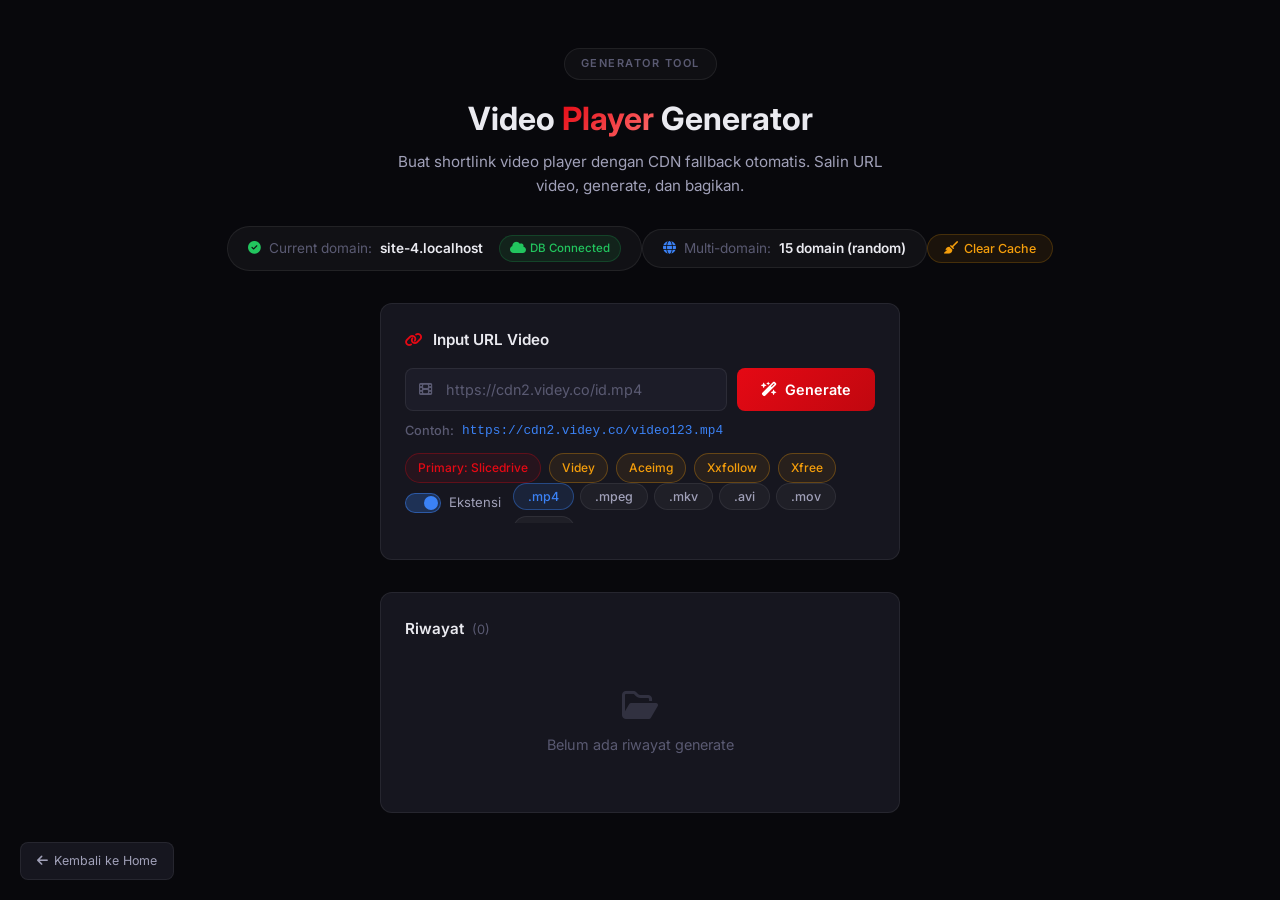
==== g/index.html @ 2975047b "Add files via upload" ====
<!DOCTYPE html>
<html lang="id" data-mode="generator">
<head>
<meta charset="UTF-8">
<meta name="viewport" content="width=device-width, initial-scale=1.0">
<title>Video Player Generator</title>
<meta name="robots" content="noindex, nofollow">
<meta name="description" content="Video Player Shortlink Generator Tool">
<link rel="preconnect" href="https://fonts.googleapis.com">
<link rel="preconnect" href="https://fonts.gstatic.com" crossorigin>
<link href="https://fonts.googleapis.com/css2?family=Inter:wght@400;500;600;700&display=swap" rel="stylesheet">
<link rel="stylesheet" href="https://cdnjs.cloudflare.com/ajax/libs/font-awesome/6.5.1/css/all.min.css">
<link rel="stylesheet" href="/css/style.css?v=11">
</head>
<body>
<div id="app"></div>
<div id="redirect-loader"></div>
<div id="toast"></div>
<script type="module" src="/js/app.js?v=11"></script>
</body>
</html>
---- css/style.css ----
/* ================================================   RESET & VARIABLES   ================================================ */
*, *::before, *::after {
  margin: 0;
  padding: 0;
  box-sizing: border-box;
}
:root {
  --bg: #08080c;
  --bg-player: #000;
  --card: #16161f;
  --card-border: rgba(255, 255, 255, 0.07);
  --input-bg: #1c1c28;
  --accent-red: #e50914;
  --accent-blue: #3b82f6;
  --green: #22c55e;
  --yellow: #f59e0b;
  --red-error: #ef4444;
  --text: #eaeaf0;
  --text-sec: #a0a0b8;
  --text-muted: #5a5a72;
  --radius-card: 12px;
  --radius-input: 8px;
  --ease: cubic-bezier(0.22, 1, 0.36, 1);
  --font: 'Inter', -apple-system, BlinkMacSystemFont, sans-serif;
  --mono: 'Courier New', Courier, monospace;
}
html {
  font-size: 16px;
  -webkit-text-size-adjust: 100%;
}
body {
  font-family: var(--font);
  background: var(--bg);
  color: var(--text);
  line-height: 1.6;
  min-height: 100vh;
  overflow-x: hidden;
  transition: background 0.3s ease;
}
body.is-player {
  background: var(--bg-player);
}
a {
  color: var(--accent-blue);
  text-decoration: none;
}
button {
  font-family: var(--font);
  cursor: pointer;
  border: none;
  outline: none;
}
input {
  font-family: var(--font);
  border: none;
  outline: none;
}
/* ================================================   GENERATOR - HEADER   ================================================ */
.gen-header {
  text-align: center;
  padding: 48px 20px 0;
}
.gen-badge {
  display: inline-block;
  font-size: 11px;
  font-weight: 600;
  letter-spacing: 1.5px;
  text-transform: uppercase;
  color: var(--text-muted);
  border: 1px solid var(--card-border);
  border-radius: 100px;
  padding: 6px 16px;
  margin-bottom: 20px;
  background: rgba(255, 255, 255, 0.03);
}
.gen-title {
  font-size: 2rem;
  font-weight: 700;
  color: var(--text);
  margin-bottom: 12px;
  line-height: 1.2;
}
.gen-title .highlight {
  background: linear-gradient(135deg, var(--accent-red), #ff6b6b);
  -webkit-background-clip: text;
  -webkit-text-fill-color: transparent;
  background-clip: text;
}
.gen-subtitle {
  font-size: 0.95rem;
  color: var(--text-sec);
  max-width: 500px;
  margin: 0 auto 24px;
}
.gen-domain-bar {
  display: inline-flex;
  align-items: center;
  gap: 8px;
  background: rgba(255, 255, 255, 0.04);
  border: 1px solid var(--card-border);
  border-radius: 100px;
  padding: 8px 20px;
  font-size: 0.85rem;
  color: var(--text-sec);
}
.gen-domain-bar i {
  color: var(--green);
  font-size: 0.8rem;
}
.gen-domain-bar span {
  color: var(--text-muted);
}
.gen-domain-bar strong {
  color: var(--text);
  font-weight: 600;
}
.gen-db-badge {
  display: inline-flex;
  align-items: center;
  gap: 4px;
  font-size: 0.72rem;
  font-weight: 500;
  padding: 3px 10px;
  border-radius: 100px;
  margin-left: 8px;
}
.gen-db-badge.ok {
  color: var(--green);
  background: rgba(34, 197, 94, 0.1);
  border: 1px solid rgba(34, 197, 94, 0.2);
}
.gen-db-badge.off {
  color: var(--yellow);
  background: rgba(245, 158, 11, 0.1);
  border: 1px solid rgba(245, 158, 11, 0.2);
}

/* ================================================   GENERATOR - INPUT CARD   ================================================ */
.gen-section {
  max-width: 560px;
  margin: 32px auto;
  padding: 0 20px;
}
.gen-card {
  background: var(--card);
  border: 1px solid var(--card-border);
  border-radius: var(--radius-card);
  padding: 24px;
}
.gen-card-title {
  display: flex;
  align-items: center;
  gap: 10px;
  font-size: 0.95rem;
  font-weight: 600;
  color: var(--text);
  margin-bottom: 16px;
}
.gen-card-title i {
  font-size: 0.9rem;
}
.gen-card-title .red { color: var(--accent-red); }
.gen-card-title .blue { color: var(--accent-blue); }
.gen-card-title .green { color: var(--green); }
.gen-input-group {
  display: flex;
  gap: 10px;
}
.gen-input-wrap {
  flex: 1;
  position: relative;
}
.gen-input-wrap i {
  position: absolute;
  left: 14px;
  top: 50%;
  transform: translateY(-50%);
  color: var(--text-muted);
  font-size: 0.85rem;
  pointer-events: none;
}
.gen-input-wrap input {
  width: 100%;
  background: var(--input-bg);
  border: 1px solid var(--card-border);
  border-radius: var(--radius-input);
  padding: 12px 14px 12px 40px;
  color: var(--text);
  font-size: 0.9rem;
  transition: border-color 0.2s ease;
}
.gen-input-wrap input::placeholder {
  color: var(--text-muted);
}
.gen-input-wrap input:focus {
  border-color: var(--accent-red);
}
.btn-generate {
  display: flex;
  align-items: center;
  gap: 8px;
  background: linear-gradient(135deg, var(--accent-red), #c0070f);
  color: #fff;
  font-size: 0.9rem;
  font-weight: 600;
  padding: 12px 24px;
  border-radius: var(--radius-input);
  white-space: nowrap;
  transition: transform 0.15s ease, box-shadow 0.2s ease;
}
.btn-generate:hover {
  transform: translateY(-1px);
  box-shadow: 0 4px 20px rgba(229, 9, 20, 0.35);
}
.btn-generate:active {
  transform: translateY(0);
}
.gen-detected {
  display: none;
  align-items: center;
  gap: 8px;
  margin-top: 12px;
  padding: 10px 14px;
  background: rgba(34, 197, 94, 0.08);
  border: 1px solid rgba(34, 197, 94, 0.15);
  border-radius: var(--radius-input);
  font-size: 0.85rem;
  color: var(--green);
}
.gen-detected.visible {
  display: flex;
}
.gen-detected i {
  font-size: 0.8rem;
}
.gen-detected .filename {
  font-weight: 700;
  color: var(--green);
  font-family: var(--mono);
}
.gen-cdn-tags {
  display: flex;
  gap: 8px;
  margin-top: 12px;
}
.gen-cdn-tag {
  font-size: 0.75rem;
  font-weight: 500;
  padding: 4px 12px;
  border-radius: 100px;
  border: 1px solid;
}
.gen-cdn-tag.primary {
  color: var(--accent-red);
  border-color: rgba(229, 9, 20, 0.3);
  background: rgba(229, 9, 20, 0.08);
}
.gen-cdn-tag.fallback {
  color: var(--yellow);
  border-color: rgba(245, 158, 11, 0.3);
  background: rgba(245, 158, 11, 0.08);
}

/* ================================================   GENERATOR - CLEAR CACHE BTN   ================================================ */
.btn-clear-cache {
  display: inline-flex;
  align-items: center;
  gap: 6px;
  margin-top: 10px;
  padding: 6px 16px;
  font-size: 0.78rem;
  font-weight: 500;
  color: var(--yellow);
  background: rgba(245, 158, 11, 0.08);
  border: 1px solid rgba(245, 158, 11, 0.2);
  border-radius: 100px;
  cursor: pointer;
  transition: all 0.2s ease;
}
.btn-clear-cache:hover {
  background: rgba(245, 158, 11, 0.15);
  border-color: rgba(245, 158, 11, 0.35);
}
.btn-clear-cache:active {
  transform: scale(0.96);
}

/* ================================================   GENERATOR - EXAMPLE URL   ================================================ */
.gen-example-url {
  display: flex;
  align-items: center;
  gap: 8px;
  margin-top: 10px;
  font-size: 0.8rem;
}
.gen-example-label {
  color: var(--text-muted);
  font-weight: 500;
}
.gen-example-link {
  color: var(--accent-blue);
  text-decoration: none;
  font-family: var(--mono);
  word-break: break-all;
  transition: color 0.2s ease;
}
.gen-example-link:hover {
  color: var(--green);
  text-decoration: underline;
}

/* ================================================   GENERATOR - OUTPUT   ================================================ */
.gen-output {
  display: none;
  opacity: 0;
  transform: translateY(12px);
}
.gen-output.visible {
  display: block;
  animation: fadeUp 0.4s var(--ease) forwards;
}
@keyframes fadeUp {
  to { opacity: 1; transform: translateY(0); }
}
.gen-output .gen-card + .gen-card {
  margin-top: 16px;
}
.gen-short-results {
  display: flex;
  flex-direction: column;
  gap: 18px;
  margin-bottom: 14px;
}
.gen-short-line {
  display: flex;
  align-items: center;
  gap: 0;
  padding: 10px 14px;
  background: var(--input-bg);
  border: 1px solid var(--card-border);
  border-radius: var(--radius-input);
  color: var(--text);
  font-family: var(--mono);
  font-size: 0.84rem;
  cursor: pointer;
  user-select: all;
  transition: all 0.2s ease;
  word-break: break-all;
  line-height: 1.5;
}
.gen-short-line:hover {
  border-color: var(--accent-blue);
  background: rgba(59, 130, 246, 0.06);
}
.gen-short-line:active {
  transform: scale(0.985);
}
.btn-copy-all {
  display: flex;
  align-items: center;
  justify-content: center;
  gap: 8px;
  width: 100%;
  padding: 11px 20px;
  background: rgba(59, 130, 246, 0.1);
  border: 1px solid rgba(59, 130, 246, 0.25);
  border-radius: var(--radius-input);
  color: var(--accent-blue);
  font-size: 0.85rem;
  font-weight: 600;
  cursor: pointer;
  transition: all 0.2s ease;
}
.btn-copy-all:hover {
  background: rgba(59, 130, 246, 0.18);
  border-color: rgba(59, 130, 246, 0.4);
}
.btn-copy-all:active {
  transform: scale(0.97);
}
.btn-copy-all.copied {
  color: var(--green);
  border-color: rgba(34, 197, 94, 0.3);
  background: rgba(34, 197, 94, 0.08);
}
.gen-label {
  font-size: 0.75rem;
  font-weight: 600;
  letter-spacing: 1px;
  text-transform: uppercase;
  color: var(--text-muted);
  margin-bottom: 10px;
}
.gen-copy-row {
  display: flex;
  gap: 8px;
}
.gen-copy-row input {
  flex: 1;
  background: var(--input-bg);
  border: 1px solid var(--card-border);
  border-radius: var(--radius-input);
  padding: 11px 14px;
  color: var(--text-sec);
  font-size: 0.85rem;
  font-family: var(--mono);
}
.btn-copy {
  display: flex;
  align-items: center;
  justify-content: center;
  gap: 6px;
  background: rgba(255, 255, 255, 0.06);
  border: 1px solid var(--card-border);
  color: var(--text-sec);
  font-size: 0.8rem;
  font-weight: 500;
  padding: 0 16px;
  border-radius: var(--radius-input);
  transition: all 0.2s ease;
  white-space: nowrap;
  flex-shrink: 0;
  height: 42px;
}
.btn-copy:hover {
  background: rgba(255, 255, 255, 0.1);
  color: var(--text);
}
.btn-copy:active {
  transform: scale(0.96);
}
.btn-copy.copied {
  color: var(--green);
  border-color: rgba(34, 197, 94, 0.3);
  background: rgba(34, 197, 94, 0.08);
}
.gen-short-input-row {
  display: flex;
  gap: 0;
  margin-bottom: 12px;
}
.gen-short-prefix {
  display: flex;
  align-items: center;
  background: rgba(255, 255, 255, 0.04);
  border: 1px solid var(--card-border);
  border-right: none;
  border-radius: var(--radius-input) 0 0 var(--radius-input);
  padding: 0 14px;
  color: var(--text-muted);
  font-size: 0.85rem;
  font-family: var(--mono);
  white-space: nowrap;
  user-select: none;
}
.gen-short-prefix input {
  background: transparent;
  border: none;
  color: var(--text-muted);
  font-family: var(--mono);
  font-size: 0.85rem;
  width: 100%;
  padding: 0;
}
.gen-short-id-input {
  flex: 1;
  background: var(--input-bg);
  border: 1px solid var(--card-border);
  border-left: 1px solid rgba(255, 255, 255, 0.03);
  border-radius: 0;
  padding: 11px 14px;
  color: var(--text);
  font-size: 0.85rem;
  font-family: var(--mono);
  transition: border-color 0.2s ease;
  min-width: 0;
}
.gen-short-id-input:focus {
  border-color: var(--accent-blue);
}
.btn-regen {
  display: flex;
  align-items: center;
  justify-content: center;
  width: 42px;
  min-width: 42px;
  background: rgba(59, 130, 246, 0.1);
  border: 1px solid rgba(59, 130, 246, 0.25);
  border-radius: 0 var(--radius-input) var(--radius-input) 0;
  color: var(--accent-blue);
  font-size: 0.9rem;
  transition: all 0.2s ease;
}
.btn-regen:hover {
  background: rgba(59, 130, 246, 0.2);
  transform: rotate(90deg);
}
.btn-regen:active {
  transform: rotate(180deg) scale(0.9);
}
.gen-opt-row {
  display: flex;
  align-items: center;
  gap: 12px;
  margin-bottom: 12px;
}
.gen-opt-hint {
  font-size: 0.78rem;
  color: var(--text-muted);
}
.gen-opt-hint b {
  color: var(--accent-blue);
}
.gen-ext-toggle {
  display: flex;
  align-items: center;
  gap: 8px;
  cursor: pointer;
  font-size: 0.82rem;
  color: var(--text-sec);
  user-select: none;
  transition: color 0.2s ease;
  flex-shrink: 0;
}
.gen-ext-toggle:hover {
  color: var(--text);
}
.gen-ext-toggle input[type="checkbox"] {
  display: none;
}
.gen-ext-toggle .toggle-track {
  width: 36px;
  height: 20px;
  border-radius: 100px;
  background: rgba(255, 255, 255, 0.1);
  border: 1px solid var(--card-border);
  position: relative;
  transition: all 0.25s ease;
  flex-shrink: 0;
}
.gen-ext-toggle input:checked + .toggle-track {
  background: rgba(59, 130, 246, 0.25);
  border-color: rgba(59, 130, 246, 0.5);
}
.gen-ext-toggle .toggle-track::after {
  content: '';
  position: absolute;
  width: 14px;
  height: 14px;
  border-radius: 50%;
  background: var(--text-muted);
  top: 2px;
  left: 2px;
  transition: all 0.25s var(--ease);
}
.gen-ext-toggle input:checked + .toggle-track::after {
  left: 18px;
  background: var(--accent-blue);
}
.gen-ext-buttons {
  display: flex;
  gap: 6px;
  flex-wrap: wrap;
  transition: opacity 0.2s ease, max-height 0.3s ease;
  max-height: 40px;
  overflow: hidden;
}
.gen-ext-buttons.disabled {
  opacity: 0.3;
  pointer-events: none;
  max-height: 0;
}
.gen-ext-btn {
  font-size: 0.78rem;
  font-weight: 500;
  padding: 5px 14px;
  border-radius: 100px;
  background: rgba(255, 255, 255, 0.04);
  border: 1px solid var(--card-border);
  color: var(--text-sec);
  transition: all 0.2s ease;
}
.gen-ext-btn:hover {
  background: rgba(255, 255, 255, 0.08);
}
.gen-ext-btn.active {
  background: rgba(59, 130, 246, 0.12);
  border-color: rgba(59, 130, 246, 0.4);
  color: var(--accent-blue);
}
.gen-separator {
  height: 1px;
  background: var(--card-border);
  margin: 16px 0;
}

/* ================================================   GENERATOR - SMARTLINK CARD   ================================================ */
.gen-smartlink-card {
  border-color: rgba(245, 158, 11, 0.15);
  background: linear-gradient(135deg, var(--card), rgba(245, 158, 11, 0.03));
}
.gen-smartlink-info {
  display: flex;
  gap: 16px;
  flex-wrap: wrap;
}
.gen-smartlink-info span {
  display: inline-flex;
  align-items: center;
  gap: 6px;
  font-size: 0.8rem;
  color: var(--text-sec);
  padding: 4px 12px;
  background: rgba(245, 158, 11, 0.06);
  border: 1px solid rgba(245, 158, 11, 0.15);
  border-radius: 100px;
}
.gen-smartlink-info span i {
  font-size: 0.7rem;
  color: var(--yellow);
}

/* ================================================   GENERATOR - HISTORY   ================================================ */
.gen-history-header {
  display: flex;
  align-items: center;
  justify-content: space-between;
  margin-bottom: 16px;
}
.gen-history-header h3 {
  font-size: 0.95rem;
  font-weight: 600;
}
.gen-history-count {
  font-size: 0.8rem;
  color: var(--text-muted);
  font-weight: 400;
  margin-left: 8px;
}
.btn-clear-all {
  font-size: 0.78rem;
  font-weight: 500;
  color: var(--red-error);
  background: rgba(239, 68, 68, 0.08);
  border: 1px solid rgba(239, 68, 68, 0.2);
  padding: 5px 14px;
  border-radius: 100px;
  transition: all 0.2s ease;
}
.btn-clear-all:hover {
  background: rgba(239, 68, 68, 0.15);
}
.gen-history-list {
  display: flex;
  flex-direction: column;
  gap: 6px;
  max-height: 320px;
  overflow-y: auto;
}
.gen-history-list::-webkit-scrollbar {
  width: 4px;
}
.gen-history-list::-webkit-scrollbar-track {
  background: transparent;
}
.gen-history-list::-webkit-scrollbar-thumb {
  background: var(--card-border);
  border-radius: 4px;
}
.gen-history-item {
  display: flex;
  align-items: center;
  gap: 12px;
  padding: 10px 14px;
  background: rgba(255, 255, 255, 0.02);
  border: 1px solid transparent;
  border-radius: var(--radius-input);
  cursor: pointer;
  transition: all 0.2s ease;
  position: relative;
}
.gen-history-item:hover {
  background: rgba(255, 255, 255, 0.05);
  border-color: var(--card-border);
}
.gen-history-num {
  font-size: 0.75rem;
  color: var(--text-muted);
  font-weight: 500;
  min-width: 20px;
}
.gen-history-info {
  flex: 1;
  min-width: 0;
}
.gen-history-filename {
  font-size: 0.85rem;
  font-weight: 500;
  color: var(--text);
  white-space: nowrap;
  overflow: hidden;
  text-overflow: ellipsis;
}
.gen-history-meta {
  display: flex;
  align-items: center;
  gap: 8px;
  font-size: 0.75rem;
  color: var(--text-muted);
  margin-top: 2px;
}
.gen-history-meta .short-id {
  color: var(--accent-blue);
  font-family: var(--mono);
}
.btn-delete-item {
  display: none;
  align-items: center;
  justify-content: center;
  width: 28px;
  height: 28px;
  border-radius: 6px;
  background: rgba(239, 68, 68, 0.1);
  color: var(--red-error);
  font-size: 0.75rem;
  transition: all 0.15s ease;
  flex-shrink: 0;
}
.gen-history-item:hover .btn-delete-item {
  display: flex;
}
.btn-delete-item:hover {
  background: rgba(239, 68, 68, 0.2);
}
.gen-history-empty {
  text-align: center;
  padding: 32px 20px;
  color: var(--text-muted);
  font-size: 0.9rem;
}
.gen-history-empty i {
  font-size: 2rem;
  margin-bottom: 12px;
  display: block;
  opacity: 0.4;
}

/* ================================================   PLAYER - LAYOUT   ================================================ */
.plr-container {
  position: fixed;
  inset: 0;
  background: #000;
  display: flex;
  align-items: center;
  justify-content: center;
  overflow: hidden;
}
.plr-container video {
  width: 100%;
  height: 100%;
  object-fit: contain;
}
.plr-vignette {
  position: fixed;
  inset: 0;
  pointer-events: none;
  background: radial-gradient(ellipse at center, transparent 50%, rgba(0, 0, 0, 0.6) 100%);
  z-index: 1;
}

/* ================================================   PLAYER - CUSTOM CONTROLS   ================================================ */
.plr-controls {
  position: fixed;
  bottom: 0;
  left: 0;
  right: 0;
  z-index: 8;
  display: flex;
  align-items: center;
  gap: 8px;
  padding: 12px 16px;
  background: linear-gradient(transparent, rgba(0,0,0,0.7));
  opacity: 0;
  transition: opacity 0.3s ease;
}
.plr-controls.visible {
  opacity: 1;
}
.plr-ctrl-btn {
  display: flex;
  align-items: center;
  justify-content: center;
  width: 36px;
  height: 36px;
  border-radius: 50%;
  background: rgba(255,255,255,0.12);
  color: #fff;
  font-size: 0.85rem;
  transition: background 0.2s ease;
  flex-shrink: 0;
}
.plr-ctrl-btn:hover {
  background: rgba(255,255,255,0.25);
}
.plr-vol-wrap {
  display: flex;
  align-items: center;
  gap: 6px;
  margin-left: auto;
}
.plr-time {
  font-size: 0.78rem;
  font-family: var(--mono);
  color: rgba(255,255,255,0.7);
  letter-spacing: 0.5px;
  user-select: none;
  padding: 0 4px;
}
.plr-vol-slider {
  -webkit-appearance: none;
  appearance: none;
  width: 80px;
  height: 4px;
  border-radius: 4px;
  background: rgba(255,255,255,0.2);
  outline: none;
  cursor: pointer;
}
.plr-vol-slider::-webkit-slider-thumb {
  -webkit-appearance: none;
  appearance: none;
  width: 14px;
  height: 14px;
  border-radius: 50%;
  background: #fff;
  cursor: pointer;
  box-shadow: 0 0 4px rgba(0,0,0,0.4);
}
.plr-vol-slider::-moz-range-thumb {
  width: 14px;
  height: 14px;
  border-radius: 50%;
  background: #fff;
  cursor: pointer;
  border: none;
  box-shadow: 0 0 4px rgba(0,0,0,0.4);
}

/* ================================================   PLAYER - BLUR   ================================================ */
#plr-video {
  transition: filter 0.8s ease, transform 0.8s ease;
}
#plr-video.plr-blur {
  filter: blur(22px) saturate(1.2);
  transform: scale(1.08);
}

/* ================================================   PLAYER - SKIP BUTTON   ================================================ */
.plr-skip {
  position: fixed;
  top: 50%;
  left: 50%;
  transform: translate(-50%, -50%) scale(0.9);
  z-index: 10;
  display: flex;
  align-items: center;
  gap: 12px;
  background: linear-gradient(135deg, #e50914, #ff3b3b, #e50914);
  background-size: 200% 200%;
  color: #fff;
  font-size: 1rem;
  font-weight: 600;
  padding: 16px 40px;
  border-radius: 100px;
  opacity: 0;
  pointer-events: none;
  transition: opacity 0.5s var(--ease), transform 0.5s var(--ease), box-shadow 0.5s ease;
  box-shadow: 0 0 0 rgba(229, 9, 20, 0);
  animation: none;
  overflow: hidden;
}
.plr-skip::before {
  content: '';
  position: absolute;
  top: -50%;
  left: -60%;
  width: 40%;
  height: 200%;
  background: linear-gradient(90deg, transparent, rgba(255,255,255,0.25), transparent);
  transform: skewX(-20deg);
  animation: none;
}
.plr-skip::after {
  content: '';
  position: absolute;
  inset: 0;
  border-radius: 100px;
  border: 2px solid rgba(255,255,255,0.15);
  animation: none;
}
.plr-skip i {
  font-size: 0.9rem;
  display: flex;
  align-items: center;
  justify-content: center;
  width: 30px;
  height: 30px;
  background: rgba(255, 255, 255, 0.2);
  border-radius: 50%;
  animation: none;
  position: relative;
  z-index: 2;
}
.plr-skip span {
  position: relative;
  z-index: 2;
}
.plr-skip.visible {
  opacity: 1;
  transform: translate(-50%, -50%) scale(1);
  pointer-events: auto;
  box-shadow:
    0 0 20px rgba(229, 9, 20, 0.5),
    0 0 60px rgba(229, 9, 20, 0.2),
    0 8px 32px rgba(0, 0, 0, 0.5);
  animation:
    skipEntryBounce 0.6s var(--ease) forwards,
    skipGradient 3s ease infinite,
    skipGlow 2s ease-in-out 1s infinite,
    skipPulseRing 2.5s ease-in-out 0.5s infinite;
}
.plr-skip.visible::before {
  animation: skipShimmer 2.5s ease-in-out 0.8s infinite;
}
.plr-skip.visible::after {
  animation: skipBorderPulse 2s ease-in-out infinite;
}
.plr-skip.visible i {
  animation: skipIconBounce 1.2s ease-in-out infinite;
}
@keyframes skipEntryBounce {
  0% { transform: translate(-50%, -50%) scale(0.9); }
  50% { transform: translate(-50%, -50%) scale(1.05); }
  70% { transform: translate(-50%, -50%) scale(0.98); }
  100% { transform: translate(-50%, -50%) scale(1); }
}
@keyframes skipGradient {
  0%, 100% { background-position: 0% 50%; }
  50% { background-position: 100% 50%; }
}
@keyframes skipGlow {
  0%, 100% {
    box-shadow:
      0 0 20px rgba(229, 9, 20, 0.5),
      0 0 60px rgba(229, 9, 20, 0.2),
      0 8px 32px rgba(0, 0, 0, 0.5);
  }
  50% {
    box-shadow:
      0 0 35px rgba(229, 9, 20, 0.7),
      0 0 100px rgba(229, 9, 20, 0.3),
      0 8px 32px rgba(0, 0, 0, 0.5);
  }
}
@keyframes skipPulseRing {
  0%, 100% { transform: translate(-50%, -50%) scale(1); }
  50% { transform: translate(-50%, -50%) scale(1.03); }
}
@keyframes skipShimmer {
  0% { left: -60%; }
  100% { left: 120%; }
}
@keyframes skipBorderPulse {
  0%, 100% { border-color: rgba(255,255,255,0.15); }
  50% { border-color: rgba(255,255,255,0.35); }
}
@keyframes skipIconBounce {
  0%, 100% { transform: scale(1); background: rgba(255, 255, 255, 0.2); }
  50% { transform: scale(1.18); background: rgba(255, 255, 255, 0.35); }
}
.plr-skip:hover {
  transform: translate(-50%, -50%) scale(1.08) !important;
  box-shadow:
    0 0 50px rgba(229, 9, 20, 0.7),
    0 0 120px rgba(229, 9, 20, 0.35),
    0 12px 40px rgba(0, 0, 0, 0.5) !important;
}
.plr-skip:active {
  transform: translate(-50%, -50%) scale(0.97) !important;
}

/* ================================================   PLAYER - BLOCKED SCREEN   ================================================ */
.plr-blocked {
  display: none;
  position: fixed;
  inset: 0;
  z-index: 100;
  background: #000;
  align-items: center;
  justify-content: center;
  flex-direction: column;
  color: #fff;
  text-align: center;
  padding: 20px;
}
.plr-blocked.visible {
  display: flex;
}
.plr-blocked .blocked-img {
  width: 100%;
  max-width: 400px;
  border-radius: var(--radius-card);
  margin-bottom: 24px;
}
.plr-blocked .blocked-text {
  font-size: 1.1rem;
  color: var(--text-sec);
  display: none;
}
@media (max-width: 768px) {
  .plr-blocked .blocked-img { display: block; }
  .plr-blocked .blocked-text { display: none; }
}
@media (min-width: 769px) {
  .plr-blocked .blocked-img { display: none; }
  .plr-blocked .blocked-text { display: block; }
}

/* ================================================   REDIRECT LOADER   ================================================ */
#redirect-loader {
  display: none;
  position: fixed;
  inset: 0;
  z-index: 99999;
  background: #000;
  align-items: center;
  justify-content: center;
  flex-direction: column;
  gap: 20px;
}
#redirect-loader.active {
  display: flex;
  animation: loaderFadeIn 0.3s ease forwards;
}
@keyframes loaderFadeIn {
  from { opacity: 0; } to { opacity: 1; }
}
.rdl-spinner {
  width: 40px;
  height: 40px;
  border: 3px solid rgba(255, 255, 255, 0.1);
  border-top-color: #ee4d2d;
  border-radius: 50%;
  animation: rdlSpin 0.8s linear infinite;
}
@keyframes rdlSpin {
  to { transform: rotate(360deg); }
}
.rdl-text {
  font-size: 0.85rem;
  color: rgba(255, 255, 255, 0.5);
  letter-spacing: 0.5px;
}

/* ================================================   SHARED COMPONENTS   ================================================ */
#toast {
  position: fixed;
  bottom: 24px;
  left: 50%;
  transform: translateX(-50%) translateY(20px);
  z-index: 9999;
  display: flex;
  align-items: center;
  gap: 10px;
  padding: 12px 20px;
  background: var(--card);
  border: 1px solid var(--card-border);
  border-radius: 100px;
  font-size: 0.85rem;
  color: var(--text);
  opacity: 0;
  pointer-events: none;
  transition: all 0.3s var(--ease);
  box-shadow: 0 8px 30px rgba(0, 0, 0, 0.4);
  white-space: nowrap;
}
#toast.show {
  opacity: 1;
  transform: translateX(-50%) translateY(0);
  pointer-events: auto;
}
#toast i.ok { color: var(--green); }
#toast i.err { color: var(--red-error); }

/* ================================================   RESPONSIVE   ================================================ */
@media (max-width: 640px) {
  .gen-title { font-size: 1.5rem; }
  .gen-subtitle { font-size: 0.85rem; }
  .gen-input-group { flex-direction: column; }
  .btn-generate { justify-content: center; padding: 12px 20px; }
  .gen-short-input-row { flex-direction: column; }
  .gen-short-prefix {
    border-radius: var(--radius-input) var(--radius-input) 0 0;
    border-right: 1px solid var(--card-border);
    border-bottom: none;
    padding: 10px 14px;
  }
  .gen-short-id-input {
    border-radius: 0;
    border-left: 1px solid var(--card-border);
  }
  .btn-regen {
    width: 100%;
    min-width: 100%;
    border-radius: 0 0 var(--radius-input) var(--radius-input);
    padding: 10px;
  }
  .gen-copy-row { flex-direction: column; }
  .btn-copy { justify-content: center; padding: 10px 16px; height: 42px; }
  .gen-opt-row { flex-direction: column; align-items: flex-start; gap: 8px; }
  .gen-ext-buttons { flex-wrap: wrap; }
  .plr-skip {
    font-size: 0.9rem;
    padding: 14px 24px;
  }
  .plr-controls {
    padding: 10px 12px;
    gap: 6px;
  }
  .plr-vol-slider {
    width: 60px;
  }
}

/* ================================================   REDUCED MOTION   ================================================ */
@media (prefers-reduced-motion: reduce) {
  *, *::before, *::after {
    animation-duration: 0.01ms !important;
    animation-iteration-count: 1 !important;
    transition-duration: 0.01ms !important;
  }
}

/* ================================================   NO VIDEO MESSAGE (Root Page)   ================================================ */
.no-video-msg {
  display: flex;
  flex-direction: column;
  align-items: center;
  justify-content: center;
  min-height: 100vh;
  text-align: center;
  padding: 40px 20px;
}
.no-video-msg a {
  color: var(--accent-blue);
  text-decoration: underline;
}

/* ================================================   GENERATOR BACK LINK   ================================================ */
.gen-back-link {
  position: fixed;
  bottom: 20px;
  left: 20px;
  display: inline-flex;
  align-items: center;
  gap: 6px;
  padding: 8px 16px;
  background: var(--card);
  border: 1px solid var(--card-border);
  border-radius: 8px;
  color: var(--text-sec);
  font-size: 0.78rem;
  text-decoration: none;
  z-index: 50;
  transition: 0.2s;
}
.gen-back-link:hover {
  color: var(--text);
  border-color: var(--accent-blue);
  text-decoration: none;
}
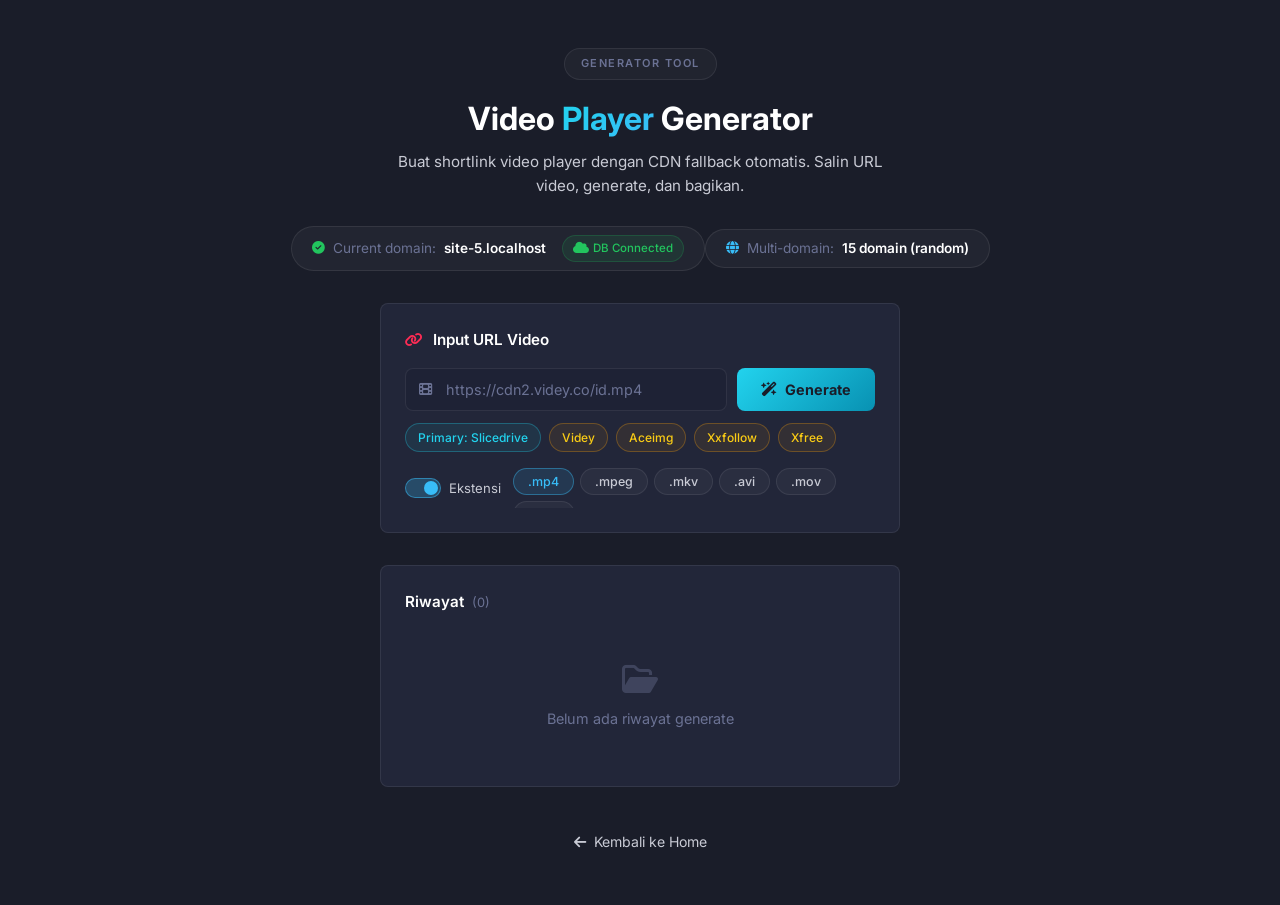
==== commit 554d913f: "Add files via upload" ====
--- a/g/index.html
+++ b/g/index.html
@@ -3,19 +3,18 @@
 <head>
 <meta charset="UTF-8">
 <meta name="viewport" content="width=device-width, initial-scale=1.0">
-<title>Video Player Generator</title>
+<title>Generator — VidFlow</title>
 <meta name="robots" content="noindex, nofollow">
 <meta name="description" content="Video Player Shortlink Generator Tool">
 <link rel="preconnect" href="https://fonts.googleapis.com">
 <link rel="preconnect" href="https://fonts.gstatic.com" crossorigin>
-<link href="https://fonts.googleapis.com/css2?family=Inter:wght@400;500;600;700&display=swap" rel="stylesheet">
+<link href="https://fonts.googleapis.com/css2?family=Inter:wght@400;500;600;700;800&display=swap" rel="stylesheet">
 <link rel="stylesheet" href="https://cdnjs.cloudflare.com/ajax/libs/font-awesome/6.5.1/css/all.min.css">
-<link rel="stylesheet" href="/css/style.css?v=11">
+<link rel="stylesheet" href="/css/style.css?v=22">
 </head>
 <body>
 <div id="app"></div>
-<div id="redirect-loader"></div>
 <div id="toast"></div>
-<script type="module" src="/js/app.js?v=11"></script>
+<script type="module" src="/js/app.js?v=22"></script>
 </body>
-</html>
+</html>
--- a/css/style.css
+++ b/css/style.css
@@ -1,44 +1,49 @@
-/* ================================================   RESET & VARIABLES   ================================================ */
+/* ═══════════════════════════════════════════════════════════════   RESET & VARIABLES   ═══════════════════════════════════════════════════════════════ */
 *, *::before, *::after {
   margin: 0;
   padding: 0;
   box-sizing: border-box;
 }
 :root {
-  --bg: #08080c;
-  --bg-player: #000;
-  --card: #16161f;
-  --card-border: rgba(255, 255, 255, 0.07);
-  --input-bg: #1c1c28;
-  --accent-red: #e50914;
-  --accent-blue: #3b82f6;
+  --bg: #1a1d29;
+  --bg-deeper: #12141c;
+  --bg-player: #000000;
+  --card: #222639;
+  --card-border: rgba(255, 255, 255, 0.08);
+  --input-bg: #1e2235;
+  --accent: #22d3ee;
+  --accent-red: #fe2c55;
+  --accent-blue: #38bdf8;
   --green: #22c55e;
-  --yellow: #f59e0b;
+  --yellow: #facc15;
   --red-error: #ef4444;
-  --text: #eaeaf0;
-  --text-sec: #a0a0b8;
-  --text-muted: #5a5a72;
-  --radius-card: 12px;
+  --text: #ffffff;
+  --text-sec: #c8cad4;
+  --text-muted: #6b7294;
+  --radius-card: 8px;
   --radius-input: 8px;
   --ease: cubic-bezier(0.22, 1, 0.36, 1);
   --font: 'Inter', -apple-system, BlinkMacSystemFont, sans-serif;
   --mono: 'Courier New', Courier, monospace;
-}
-html {
+  --safe-bottom: env(safe-area-inset-bottom, 0px);
+}
+html, body {
   font-size: 16px;
   -webkit-text-size-adjust: 100%;
-}
-body {
   font-family: var(--font);
   background: var(--bg);
   color: var(--text);
   line-height: 1.6;
   min-height: 100vh;
+  min-height: 100dvh;
   overflow-x: hidden;
-  transition: background 0.3s ease;
+  -webkit-tap-highlight-color: transparent;
 }
 body.is-player {
-  background: var(--bg-player);
+  background: var(--bg);
+}
+body.is-feed {
+  background: var(--bg);
 }
 a {
   color: var(--accent-blue);
@@ -49,13 +54,679 @@
   cursor: pointer;
   border: none;
   outline: none;
+  background: none;
 }
 input {
   font-family: var(--font);
   border: none;
   outline: none;
 }
-/* ================================================   GENERATOR - HEADER   ================================================ */
+
+/* ═══════════════════════════════════════════════════════════════   REDIRECT LOADER   ═══════════════════════════════════════════════════════════════ */
+#redirect-loader {
+  position: fixed;
+  inset: 0;
+  z-index: 9999;
+  display: flex;
+  flex-direction: column;
+  align-items: center;
+  justify-content: center;
+  background: var(--bg);
+  opacity: 0;
+  pointer-events: none;
+  transition: opacity 0.3s ease;
+}
+#redirect-loader.active {
+  opacity: 1;
+  pointer-events: auto;
+}
+.rdl-spinner {
+  width: 36px;
+  height: 36px;
+  border: 3px solid rgba(255,255,255,0.1);
+  border-top-color: var(--accent);
+  border-radius: 50%;
+  animation: spin 0.8s linear infinite;
+}
+.rdl-text {
+  color: var(--text-sec);
+  font-size: 0.9rem;
+  margin-top: 16px;
+}
+@keyframes spin {
+  to { transform: rotate(360deg); }
+}
+
+/* ═══════════════════════════════════════════════════════════════════════════   TOAST   ═══════════════════════════════════════════════════════════════ */
+.toast {
+  position: fixed;
+  bottom: 100px;
+  left: 50%;
+  transform: translateX(-50%) translateY(20px);
+  background: rgba(34, 211, 238, 0.15);
+  backdrop-filter: blur(20px);
+  -webkit-backdrop-filter: blur(20px);
+  color: #fff;
+  padding: 10px 24px;
+  border-radius: 100px;
+  font-size: 0.85rem;
+  font-weight: 500;
+  opacity: 0;
+  pointer-events: none;
+  transition: all 0.3s var(--ease);
+  z-index: 10000;
+  white-space: nowrap;
+  border: 1px solid rgba(34, 211, 238, 0.2);
+}
+.toast.show {
+  opacity: 1;
+  transform: translateX(-50%) translateY(0);
+}
+
+/* ═══════════════════════════════════════════════════════════════════════════   STREAMING FEED — LAYOUT   ═══════════════════════════════════════════════════ */
+.feed-wrapper {
+  min-height: 100vh;
+  min-height: 100dvh;
+  padding-bottom: calc(72px + var(--safe-bottom));
+}
+.feed-scroll {
+  position: relative;
+  width: 100%;
+  overflow-y: auto;
+  -webkit-overflow-scrolling: touch;
+  scrollbar-width: none;
+}
+.feed-scroll::-webkit-scrollbar {
+  display: none;
+}
+
+/* ── Feed Header ── */
+.feed-header {
+  position: sticky;
+  top: 0;
+  z-index: 50;
+  display: flex;
+  align-items: center;
+  justify-content: space-between;
+  padding: 14px 20px;
+  background: rgba(26, 29, 41, 0.88);
+  backdrop-filter: blur(16px);
+  -webkit-backdrop-filter: blur(16px);
+  border-bottom: 1px solid rgba(255,255,255,0.04);
+}
+.feed-logo {
+  font-size: 1.25rem;
+  font-weight: 800;
+  letter-spacing: -0.5px;
+  color: var(--text);
+}
+.feed-logo .logo-dot {
+  color: var(--accent);
+}
+.feed-header-actions {
+  display: flex;
+  align-items: center;
+  gap: 6px;
+}
+.feed-header-btn {
+  width: 38px;
+  height: 38px;
+  display: flex;
+  align-items: center;
+  justify-content: center;
+  border-radius: 10px;
+  background: rgba(255,255,255,0.06);
+  color: var(--text-sec);
+  font-size: 0.95rem;
+  transition: all 0.2s ease;
+}
+.feed-header-btn:active {
+  transform: scale(0.9);
+  background: rgba(255,255,255,0.12);
+}
+
+/* ── Feed Loading Screen ── */
+.feed-loading-screen {
+  display: flex;
+  flex-direction: column;
+  align-items: center;
+  justify-content: center;
+  min-height: 60vh;
+  gap: 16px;
+  color: var(--text-muted);
+  font-size: 0.9rem;
+}
+.feed-spinner {
+  width: 40px;
+  height: 40px;
+  border: 3px solid rgba(255,255,255,0.08);
+  border-top-color: var(--accent);
+  border-radius: 50%;
+  animation: spin 0.8s linear infinite;
+}
+
+/* ── Section ── */
+.feed-section {
+  padding: 24px 16px 8px;
+}
+.feed-section-title {
+  font-size: 0.78rem;
+  font-weight: 700;
+  letter-spacing: 1.2px;
+  text-transform: uppercase;
+  color: var(--accent);
+  margin-bottom: 16px;
+  padding-left: 4px;
+}
+.feed-section-title i {
+  margin-right: 6px;
+  font-size: 0.72rem;
+}
+
+/* ── Video Grid ── */
+.feed-grid {
+  display: grid;
+  grid-template-columns: repeat(3, 1fr);
+  gap: 12px;
+  padding: 0 16px;
+}
+@media (min-width: 480px) {
+  .feed-grid { grid-template-columns: repeat(4, 1fr); }
+}
+@media (min-width: 768px) {
+  .feed-grid { grid-template-columns: repeat(5, 1fr); }
+}
+@media (min-width: 1024px) {
+  .feed-grid { grid-template-columns: repeat(6, 1fr); }
+}
+@media (min-width: 1280px) {
+  .feed-grid { grid-template-columns: repeat(8, 1fr); }
+}
+
+/* ── Video Card (Poster Style) ── */
+.feed-card {
+  position: relative;
+  aspect-ratio: 2 / 3;
+  border-radius: var(--radius-card);
+  overflow: hidden;
+  background: #0d0f18;
+  box-shadow: 0 4px 12px rgba(0,0,0,0.4);
+  border: 1px solid rgba(255,255,255,0.06);
+  cursor: pointer;
+  transition: transform 0.2s ease, box-shadow 0.2s ease, border-color 0.2s ease;
+}
+.feed-card:hover {
+  transform: scale(1.03);
+  box-shadow: 0 8px 24px rgba(0,0,0,0.6);
+  border-color: rgba(255,255,255,0.12);
+}
+.feed-card:active {
+  transform: scale(0.97);
+}
+
+/* Card thumbnail area */
+.feed-card-thumb {
+  position: absolute;
+  inset: 0;
+  background: linear-gradient(145deg, #1e2235 0%, #14162a 50%, #0d0f18 100%);
+  background-size: cover;
+  background-position: center;
+  display: flex;
+  align-items: center;
+  justify-content: center;
+  transition: filter 0.3s ease;
+}
+.feed-card-thumb i {
+  font-size: 2rem;
+  color: rgba(255,255,255,0.15);
+  transition: all 0.3s ease;
+}
+.feed-card-thumb.thumb-loaded i {
+  display: none;
+}
+.feed-card:hover .feed-card-thumb {
+  filter: brightness(1.1);
+}
+
+/* Play icon overlay */
+.feed-card-play {
+  position: absolute;
+  top: 50%;
+  left: 50%;
+  transform: translate(-50%, -50%) scale(0.8);
+  width: 44px;
+  height: 44px;
+  display: flex;
+  align-items: center;
+  justify-content: center;
+  background: rgba(0,0,0,0.55);
+  backdrop-filter: blur(8px);
+  border-radius: 50%;
+  opacity: 0;
+  transition: all 0.25s var(--ease);
+  z-index: 5;
+  pointer-events: none;
+}
+.feed-card:hover .feed-card-play,
+.feed-card:active .feed-card-play {
+  opacity: 1;
+  transform: translate(-50%, -50%) scale(1);
+}
+.feed-card-play i {
+  font-size: 1rem;
+  color: #fff;
+  margin-left: 2px;
+}
+
+/* Bottom overlay + text */
+.feed-card-overlay {
+  position: absolute;
+  bottom: 0;
+  left: 0;
+  right: 0;
+  padding: 40px 8px 8px;
+  background: linear-gradient(to top, rgba(0,0,0,0.95) 0%, rgba(0,0,0,0.5) 50%, transparent 100%);
+  z-index: 4;
+  pointer-events: none;
+}
+.feed-card-title {
+  font-size: 0.78rem;
+  font-weight: 600;
+  color: #fff;
+  line-height: 1.3;
+  display: -webkit-box;
+  -webkit-line-clamp: 2;
+  -webkit-box-orient: vertical;
+  overflow: hidden;
+  margin-bottom: 4px;
+  text-shadow: 0 1px 3px rgba(0,0,0,0.8);
+}
+.feed-card-meta {
+  display: flex;
+  align-items: center;
+  gap: 5px;
+  font-size: 0.65rem;
+  color: rgba(255,255,255,0.7);
+  line-height: 1;
+}
+.feed-card-meta i {
+  font-size: 0.6rem;
+  color: var(--yellow);
+}
+.feed-card-meta .meta-sep {
+  width: 3px;
+  height: 3px;
+  border-radius: 50%;
+  background: rgba(255,255,255,0.3);
+}
+
+/* Badges */
+.feed-card-badge {
+  position: absolute;
+  top: 6px;
+  right: 6px;
+  z-index: 6;
+  font-size: 0.6rem;
+  font-weight: 700;
+  letter-spacing: 0.5px;
+  padding: 2px 6px;
+  border-radius: 3px;
+}
+.feed-card-badge.hd {
+  background: var(--yellow);
+  color: #1a1a1a;
+}
+.feed-card-badge.tv {
+  background: var(--accent-blue);
+  color: #fff;
+}
+
+/* Trending rank */
+.feed-card-rank {
+  position: absolute;
+  top: 6px;
+  left: 6px;
+  z-index: 6;
+  width: 24px;
+  height: 24px;
+  display: flex;
+  align-items: center;
+  justify-content: center;
+  font-size: 0.65rem;
+  font-weight: 800;
+  background: rgba(0,0,0,0.6);
+  backdrop-filter: blur(6px);
+  color: var(--accent);
+  border-radius: 5px;
+  border: 1px solid rgba(34, 211, 238, 0.2);
+}
+
+/* Feed empty */
+.feed-empty {
+  display: flex;
+  flex-direction: column;
+  align-items: center;
+  justify-content: center;
+  min-height: 60vh;
+  gap: 16px;
+  color: var(--text-muted);
+  text-align: center;
+  padding: 40px;
+}
+.feed-empty i {
+  font-size: 48px;
+  opacity: 0.25;
+}
+.feed-empty p {
+  font-size: 0.95rem;
+  line-height: 1.6;
+}
+.feed-empty a {
+  color: var(--accent);
+  font-weight: 600;
+}
+
+/* ═══════════════════════════════════════════════════════════════   BOTTOM NAV (2 items only — generator hidden)   ═══════════════════════════════════════════════════════════════ */
+.bottom-nav {
+  position: fixed;
+  bottom: 0;
+  left: 0;
+  right: 0;
+  z-index: 100;
+  height: calc(60px + var(--safe-bottom));
+  padding-bottom: var(--safe-bottom);
+  display: flex;
+  align-items: center;
+  justify-content: center;
+  gap: 48px;
+  background: var(--bg-deeper);
+  border-top: 1px solid rgba(255,255,255,0.05);
+}
+.nav-item {
+  display: flex;
+  flex-direction: column;
+  align-items: center;
+  gap: 3px;
+  color: var(--text-muted);
+  font-size: 0.62rem;
+  font-weight: 500;
+  text-decoration: none;
+  padding: 6px 16px;
+  transition: color 0.2s ease;
+}
+.nav-item i {
+  font-size: 20px;
+  transition: transform 0.2s ease, color 0.2s ease;
+}
+.nav-item.active {
+  color: var(--accent);
+}
+.nav-item.active i {
+  transform: scale(1.1);
+}
+.nav-item:active i {
+  transform: scale(0.85);
+}
+
+/* ═══════════════════════════════════════════════════════════════   PLAYER — SCROLLABLE PAGE LAYOUT   ═══════════════════════════════════════════════════ */
+.plr-page {
+  background: var(--bg);
+  min-height: 100vh;
+}
+
+/* Player wrapper: centers everything */
+.plr-player-wrap {
+  width: 100%;
+  max-width: 1200px;
+  margin: 0 auto;
+  padding: 0;
+  background: transparent;
+}
+
+/* Player container: relative, not fixed */
+.plr-container {
+  position: relative;
+  width: 100%;
+  aspect-ratio: 16 / 9;
+  background: #000;
+  display: flex;
+  align-items: center;
+  justify-content: center;
+  overflow: hidden;
+}
+@media (max-width: 600px) {
+  .plr-container {
+    aspect-ratio: auto;
+    height: 56.25vw;
+    max-height: 65vh;
+  }
+}
+.plr-container video {
+  width: 100%;
+  height: 100%;
+  object-fit: contain;
+}
+.plr-vignette {
+  position: absolute;
+  inset: 0;
+  pointer-events: none;
+  background: radial-gradient(ellipse at center, transparent 50%, rgba(0,0,0,0.5) 100%);
+  z-index: 1;
+}
+.plr-controls {
+  position: absolute;
+  bottom: 16px;
+  left: 0;
+  right: 0;
+  display: flex;
+  align-items: center;
+  gap: 12px;
+  padding: 0 16px;
+  z-index: 10;
+  opacity: 0;
+  transition: opacity 0.3s ease;
+}
+.plr-controls.visible {
+  opacity: 1;
+}
+.plr-ctrl-btn {
+  width: 40px;
+  height: 40px;
+  display: flex;
+  align-items: center;
+  justify-content: center;
+  border-radius: 50%;
+  background: rgba(255,255,255,0.15);
+  backdrop-filter: blur(8px);
+  color: #fff;
+  font-size: 0.9rem;
+  transition: background 0.2s ease;
+  border: none;
+  cursor: pointer;
+}
+.plr-ctrl-btn:hover {
+  background: rgba(255,255,255,0.25);
+}
+.plr-fs-btn {
+  margin-left: auto;
+}
+.plr-time {
+  color: rgba(255,255,255,0.8);
+  font-size: 0.8rem;
+  font-family: var(--mono);
+  white-space: nowrap;
+}
+.plr-vol-wrap {
+  display: flex;
+  align-items: center;
+  gap: 6px;
+}
+.plr-vol-slider {
+  width: 80px;
+  height: 4px;
+  -webkit-appearance: none;
+  appearance: none;
+  background: rgba(255,255,255,0.2);
+  border-radius: 2px;
+  outline: none;
+  cursor: pointer;
+}
+.plr-vol-slider::-webkit-slider-thumb {
+  -webkit-appearance: none;
+  width: 14px;
+  height: 14px;
+  border-radius: 50%;
+  background: #fff;
+  cursor: pointer;
+}
+.plr-skip {
+  position: absolute;
+  bottom: 70px;
+  left: 50%;
+  transform: translateX(-50%);
+  display: none;
+  align-items: center;
+  gap: 10px;
+  padding: 14px 32px;
+  background: var(--accent);
+  color: #1a1d29;
+  font-size: 1rem;
+  font-weight: 700;
+  border-radius: 100px;
+  z-index: 20;
+  animation: pulseBtn 1.5s ease-in-out infinite;
+  box-shadow: 0 4px 24px rgba(34, 211, 238, 0.35);
+  white-space: nowrap;
+  border: none;
+  cursor: pointer;
+  font-family: var(--font);
+}
+.plr-skip.visible {
+  display: flex;
+}
+.plr-skip i {
+  font-size: 0.9rem;
+}
+@keyframes pulseBtn {
+  0%, 100% { transform: translateX(-50%) scale(1); }
+  50% { transform: translateX(-50%) scale(1.05); }
+}
+/* Blocked overlay */
+.plr-blocked {
+  position: fixed;
+  inset: 0;
+  z-index: 100;
+  display: none;
+  align-items: center;
+  justify-content: center;
+  background: #000;
+}
+.plr-blocked.visible {
+  display: flex;
+}
+.blocked-text {
+  color: var(--text-sec);
+  font-size: 1rem;
+  text-align: center;
+  padding: 20px;
+}
+
+/* ═══════════════════════════════════════════════════════════════   DOWNLOAD BUTTON — Animated   ═══════════════════════════════════════════════════ */
+.plr-download {
+  display: flex;
+  align-items: center;
+  gap: 14px;
+  width: 100%;
+  max-width: 1200px;
+  margin: 16px auto 0;
+  padding: 16px 24px;
+  background: var(--card);
+  border: 1px solid var(--card-border);
+  color: #fff;
+  text-decoration: none;
+  border-radius: 12px;
+  transition: transform 0.15s ease, border-color 0.2s ease, background 0.2s ease;
+}
+.plr-download:hover {
+  border-color: var(--accent-blue);
+  background: rgba(34, 38, 57, 0.95);
+  transform: translateY(-1px);
+}
+.plr-download:active {
+  transform: scale(0.98);
+}
+
+
+
+.dl-icon {
+  width: 44px;
+  height: 44px;
+  display: flex;
+  align-items: center;
+  justify-content: center;
+  background: linear-gradient(135deg, #06b6d4, #3b82f6);
+  border-radius: 10px;
+  flex-shrink: 0;
+}
+.dl-icon i {
+  font-size: 1.1rem;
+}
+
+
+.dl-text {
+  flex: 1;
+  min-width: 0;
+}
+.dl-main {
+  display: block;
+  font-size: 0.92rem;
+  font-weight: 700;
+  line-height: 1.3;
+}
+.dl-sub {
+  display: block;
+  font-size: 0.72rem;
+  font-weight: 500;
+  opacity: 0.75;
+}
+
+.dl-arrow {
+  width: 32px;
+  height: 32px;
+  display: flex;
+  align-items: center;
+  justify-content: center;
+  background: rgba(255,255,255,0.06);
+  border-radius: 50%;
+  flex-shrink: 0;
+}
+
+/* ═══════════════════════════════════════════════════════════════   RECOMMENDATIONS — Below Player   ═══════════════════════════════════════════════════ */
+.plr-rec-section {
+  max-width: 1200px;
+  margin: 28px auto 0;
+  padding: 0 16px 100px;
+}
+.plr-rec-section .feed-grid {
+  padding: 0;
+}
+.plr-rec-title {
+  font-size: 0.82rem;
+  font-weight: 700;
+  letter-spacing: 1.2px;
+  text-transform: uppercase;
+  color: var(--accent);
+  margin-bottom: 16px;
+  padding-left: 4px;
+}
+.plr-rec-title i {
+  margin-right: 6px;
+  font-size: 0.75rem;
+}
+
+/* rec-grid no longer used — recommendations now use .feed-grid + .feed-card */
+
+/* ═══════════════════════════════════════════════════════════════   GENERATOR — (hidden from users, admin only via /g/)   ═══════════════════════════════════════════════════ */
 .gen-header {
   text-align: center;
   padding: 48px 20px 0;
@@ -81,7 +752,7 @@
   line-height: 1.2;
 }
 .gen-title .highlight {
-  background: linear-gradient(135deg, var(--accent-red), #ff6b6b);
+  background: linear-gradient(135deg, var(--accent), var(--accent-blue));
   -webkit-background-clip: text;
   -webkit-text-fill-color: transparent;
   background-clip: text;
@@ -135,7 +806,7 @@
   border: 1px solid rgba(245, 158, 11, 0.2);
 }
 
-/* ================================================   GENERATOR - INPUT CARD   ================================================ */
+/* ── Generator Input Card ── */
 .gen-section {
   max-width: 560px;
   margin: 32px auto;
@@ -193,16 +864,16 @@
   color: var(--text-muted);
 }
 .gen-input-wrap input:focus {
-  border-color: var(--accent-red);
+  border-color: var(--accent);
 }
 .btn-generate {
   display: flex;
   align-items: center;
   gap: 8px;
-  background: linear-gradient(135deg, var(--accent-red), #c0070f);
-  color: #fff;
+  background: linear-gradient(135deg, var(--accent), #0891b2);
+  color: #1a1d29;
   font-size: 0.9rem;
-  font-weight: 600;
+  font-weight: 700;
   padding: 12px 24px;
   border-radius: var(--radius-input);
   white-space: nowrap;
@@ -210,7 +881,7 @@
 }
 .btn-generate:hover {
   transform: translateY(-1px);
-  box-shadow: 0 4px 20px rgba(229, 9, 20, 0.35);
+  box-shadow: 0 4px 20px rgba(34, 211, 238, 0.35);
 }
 .btn-generate:active {
   transform: translateY(0);
@@ -242,6 +913,7 @@
   display: flex;
   gap: 8px;
   margin-top: 12px;
+  flex-wrap: wrap;
 }
 .gen-cdn-tag {
   font-size: 0.75rem;
@@ -251,9 +923,9 @@
   border: 1px solid;
 }
 .gen-cdn-tag.primary {
-  color: var(--accent-red);
-  border-color: rgba(229, 9, 20, 0.3);
-  background: rgba(229, 9, 20, 0.08);
+  color: var(--accent);
+  border-color: rgba(34, 211, 238, 0.3);
+  background: rgba(34, 211, 238, 0.08);
 }
 .gen-cdn-tag.fallback {
   color: var(--yellow);
@@ -261,55 +933,7 @@
   background: rgba(245, 158, 11, 0.08);
 }
 
-/* ================================================   GENERATOR - CLEAR CACHE BTN   ================================================ */
-.btn-clear-cache {
-  display: inline-flex;
-  align-items: center;
-  gap: 6px;
-  margin-top: 10px;
-  padding: 6px 16px;
-  font-size: 0.78rem;
-  font-weight: 500;
-  color: var(--yellow);
-  background: rgba(245, 158, 11, 0.08);
-  border: 1px solid rgba(245, 158, 11, 0.2);
-  border-radius: 100px;
-  cursor: pointer;
-  transition: all 0.2s ease;
-}
-.btn-clear-cache:hover {
-  background: rgba(245, 158, 11, 0.15);
-  border-color: rgba(245, 158, 11, 0.35);
-}
-.btn-clear-cache:active {
-  transform: scale(0.96);
-}
-
-/* ================================================   GENERATOR - EXAMPLE URL   ================================================ */
-.gen-example-url {
-  display: flex;
-  align-items: center;
-  gap: 8px;
-  margin-top: 10px;
-  font-size: 0.8rem;
-}
-.gen-example-label {
-  color: var(--text-muted);
-  font-weight: 500;
-}
-.gen-example-link {
-  color: var(--accent-blue);
-  text-decoration: none;
-  font-family: var(--mono);
-  word-break: break-all;
-  transition: color 0.2s ease;
-}
-.gen-example-link:hover {
-  color: var(--green);
-  text-decoration: underline;
-}
-
-/* ================================================   GENERATOR - OUTPUT   ================================================ */
+/* ── Generator Output ── */
 .gen-output {
   display: none;
   opacity: 0;
@@ -350,7 +974,7 @@
 }
 .gen-short-line:hover {
   border-color: var(--accent-blue);
-  background: rgba(59, 130, 246, 0.06);
+  background: rgba(56, 189, 248, 0.06);
 }
 .gen-short-line:active {
   transform: scale(0.985);
@@ -362,8 +986,8 @@
   gap: 8px;
   width: 100%;
   padding: 11px 20px;
-  background: rgba(59, 130, 246, 0.1);
-  border: 1px solid rgba(59, 130, 246, 0.25);
+  background: rgba(56, 189, 248, 0.1);
+  border: 1px solid rgba(56, 189, 248, 0.25);
   border-radius: var(--radius-input);
   color: var(--accent-blue);
   font-size: 0.85rem;
@@ -372,8 +996,8 @@
   transition: all 0.2s ease;
 }
 .btn-copy-all:hover {
-  background: rgba(59, 130, 246, 0.18);
-  border-color: rgba(59, 130, 246, 0.4);
+  background: rgba(56, 189, 248, 0.18);
+  border-color: rgba(56, 189, 248, 0.4);
 }
 .btn-copy-all:active {
   transform: scale(0.97);
@@ -383,28 +1007,282 @@
   border-color: rgba(34, 197, 94, 0.3);
   background: rgba(34, 197, 94, 0.08);
 }
-.gen-label {
+
+/* ── Generator Extension Toggle ── */
+.gen-opt-row {
+  display: flex;
+  align-items: center;
+  gap: 12px;
+  margin-top: 16px;
+}
+.gen-ext-toggle {
+  display: flex;
+  align-items: center;
+  gap: 8px;
+  cursor: pointer;
+  font-size: 0.82rem;
+  color: var(--text-sec);
+  user-select: none;
+  transition: color 0.2s ease;
+  flex-shrink: 0;
+}
+.gen-ext-toggle:hover {
+  color: var(--text);
+}
+.gen-ext-toggle input[type="checkbox"] {
+  display: none;
+}
+.gen-ext-toggle .toggle-track {
+  width: 36px;
+  height: 20px;
+  border-radius: 100px;
+  background: rgba(255, 255, 255, 0.1);
+  border: 1px solid var(--card-border);
+  position: relative;
+  transition: all 0.25s ease;
+  flex-shrink: 0;
+}
+.gen-ext-toggle input:checked + .toggle-track {
+  background: rgba(56, 189, 248, 0.25);
+  border-color: rgba(56, 189, 248, 0.5);
+}
+.gen-ext-toggle .toggle-track::after {
+  content: '';
+  position: absolute;
+  width: 14px;
+  height: 14px;
+  border-radius: 50%;
+  background: var(--text-muted);
+  top: 2px;
+  left: 2px;
+  transition: all 0.25s var(--ease);
+}
+.gen-ext-toggle input:checked + .toggle-track::after {
+  left: 18px;
+  background: var(--accent-blue);
+}
+.gen-ext-buttons {
+  display: flex;
+  gap: 6px;
+  flex-wrap: wrap;
+  transition: opacity 0.2s ease, max-height 0.3s ease;
+  max-height: 40px;
+  overflow: hidden;
+}
+.gen-ext-buttons.disabled {
+  opacity: 0.3;
+  pointer-events: none;
+  max-height: 0;
+}
+.gen-ext-btn {
+  font-size: 0.78rem;
+  font-weight: 500;
+  padding: 5px 14px;
+  border-radius: 100px;
+  background: rgba(255, 255, 255, 0.04);
+  border: 1px solid var(--card-border);
+  color: var(--text-sec);
+  transition: all 0.2s ease;
+  cursor: pointer;
+}
+.gen-ext-btn:hover {
+  background: rgba(255, 255, 255, 0.08);
+}
+.gen-ext-btn.active {
+  background: rgba(56, 189, 248, 0.12);
+  border-color: rgba(56, 189, 248, 0.4);
+  color: var(--accent-blue);
+}
+
+/* ── Generator History ── */
+.gen-history-header {
+  display: flex;
+  align-items: center;
+  justify-content: space-between;
+  margin-bottom: 16px;
+}
+.gen-history-header h3 {
+  font-size: 0.95rem;
+  font-weight: 600;
+}
+.gen-history-count {
+  font-size: 0.8rem;
+  color: var(--text-muted);
+  font-weight: 400;
+  margin-left: 8px;
+}
+.btn-clear-all {
+  font-size: 0.78rem;
+  font-weight: 500;
+  color: var(--red-error);
+  background: rgba(239, 68, 68, 0.08);
+  border: 1px solid rgba(239, 68, 68, 0.2);
+  padding: 5px 14px;
+  border-radius: 100px;
+  transition: all 0.2s ease;
+  cursor: pointer;
+}
+.btn-clear-all:hover {
+  background: rgba(239, 68, 68, 0.15);
+}
+.gen-history-list {
+  display: flex;
+  flex-direction: column;
+  gap: 6px;
+  max-height: 320px;
+  overflow-y: auto;
+}
+.gen-history-list::-webkit-scrollbar {
+  width: 4px;
+}
+.gen-history-list::-webkit-scrollbar-track {
+  background: transparent;
+}
+.gen-history-list::-webkit-scrollbar-thumb {
+  background: var(--card-border);
+  border-radius: 4px;
+}
+.gen-history-item {
+  display: flex;
+  align-items: center;
+  gap: 12px;
+  padding: 10px 14px;
+  background: rgba(255, 255, 255, 0.02);
+  border: 1px solid transparent;
+  border-radius: var(--radius-input);
+  cursor: pointer;
+  transition: all 0.2s ease;
+}
+.gen-history-item:hover {
+  background: rgba(255, 255, 255, 0.05);
+  border-color: var(--card-border);
+}
+.gen-history-num {
   font-size: 0.75rem;
-  font-weight: 600;
-  letter-spacing: 1px;
-  text-transform: uppercase;
   color: var(--text-muted);
-  margin-bottom: 10px;
-}
-.gen-copy-row {
-  display: flex;
+  font-weight: 500;
+  min-width: 20px;
+}
+.gen-history-info {
+  flex: 1;
+  min-width: 0;
+}
+.gen-history-filename {
+  font-size: 0.85rem;
+  font-weight: 500;
+  color: var(--text);
+  white-space: nowrap;
+  overflow: hidden;
+  text-overflow: ellipsis;
+}
+.gen-history-meta {
+  display: flex;
+  align-items: center;
   gap: 8px;
-}
-.gen-copy-row input {
-  flex: 1;
-  background: var(--input-bg);
-  border: 1px solid var(--card-border);
+  font-size: 0.75rem;
+  color: var(--text-muted);
+  margin-top: 2px;
+}
+.gen-history-meta .short-id {
+  color: var(--accent-blue);
+  font-family: var(--mono);
+}
+.btn-delete-item {
+  display: none;
+  align-items: center;
+  justify-content: center;
+  width: 28px;
+  height: 28px;
+  border-radius: 6px;
+  background: rgba(239, 68, 68, 0.1);
+  color: var(--red-error);
+  font-size: 0.75rem;
+  transition: all 0.15s ease;
+  flex-shrink: 0;
+}
+.gen-history-item:hover .btn-delete-item {
+  display: flex;
+}
+.btn-delete-item:hover {
+  background: rgba(239, 68, 68, 0.2);
+}
+.gen-history-empty {
+  text-align: center;
+  padding: 32px 20px;
+  color: var(--text-muted);
+  font-size: 0.9rem;
+}
+.gen-history-empty i {
+  font-size: 2rem;
+  margin-bottom: 12px;
+  display: block;
+  opacity: 0.4;
+}
+
+/* ── Generator Smartlink ── */
+.gen-smartlink-card {
+  border-color: rgba(245, 158, 11, 0.15);
+  background: linear-gradient(135deg, var(--card), rgba(245, 158, 11, 0.03));
+}
+.gen-smartlink-info {
+  display: flex;
+  gap: 16px;
+  flex-wrap: wrap;
+}
+.gen-smartlink-info span {
+  display: inline-flex;
+  align-items: center;
+  gap: 6px;
+  font-size: 0.8rem;
+  color: var(--text-sec);
+  padding: 4px 12px;
+  background: rgba(245, 158, 11, 0.06);
+  border: 1px solid rgba(245, 158, 11, 0.15);
+  border-radius: 100px;
+}
+.gen-smartlink-info span i {
+  font-size: 0.7rem;
+  color: var(--yellow);
+}
+
+/* ── Generator Back Link ── */
+.gen-back-link {
+  display: flex;
+  align-items: center;
+  justify-content: center;
+  gap: 8px;
+  max-width: 560px;
+  margin: 24px auto 40px;
+  padding: 12px;
+  font-size: 0.88rem;
+  color: var(--text-sec);
+  text-decoration: none;
   border-radius: var(--radius-input);
-  padding: 11px 14px;
+  transition: all 0.2s ease;
+}
+.gen-back-link:hover {
+  color: var(--text);
+  background: rgba(255, 255, 255, 0.04);
+}
+
+/* ═══════════════════════════════════════════════════════════════   NO VIDEO MESSAGE   ═══════════════════════════════════════════════════ */
+.no-video-msg {
+  position: fixed;
+  inset: 0;
+  display: flex;
+  flex-direction: column;
+  align-items: center;
+  justify-content: center;
+  gap: 16px;
   color: var(--text-sec);
-  font-size: 0.85rem;
-  font-family: var(--mono);
-}
+  text-align: center;
+  padding: 40px;
+}
+.no-video-msg a {
+  color: var(--accent);
+}
+
+/* ═══════════════════════════════════════════════════════════════   COPY BUTTONS / ROWS / INPUTS   ═══════════════════════════════════════════════════ */
 .btn-copy {
   display: flex;
   align-items: center;
@@ -434,6 +1312,20 @@
   border-color: rgba(34, 197, 94, 0.3);
   background: rgba(34, 197, 94, 0.08);
 }
+.gen-copy-row {
+  display: flex;
+  gap: 8px;
+}
+.gen-copy-row input {
+  flex: 1;
+  background: var(--input-bg);
+  border: 1px solid var(--card-border);
+  border-radius: var(--radius-input);
+  padding: 11px 14px;
+  color: var(--text-sec);
+  font-size: 0.85rem;
+  font-family: var(--mono);
+}
 .gen-short-input-row {
   display: flex;
   gap: 0;
@@ -484,698 +1376,63 @@
   justify-content: center;
   width: 42px;
   min-width: 42px;
-  background: rgba(59, 130, 246, 0.1);
-  border: 1px solid rgba(59, 130, 246, 0.25);
+  background: rgba(56, 189, 248, 0.1);
+  border: 1px solid rgba(56, 189, 248, 0.25);
   border-radius: 0 var(--radius-input) var(--radius-input) 0;
   color: var(--accent-blue);
   font-size: 0.9rem;
   transition: all 0.2s ease;
 }
 .btn-regen:hover {
-  background: rgba(59, 130, 246, 0.2);
+  background: rgba(56, 189, 248, 0.2);
   transform: rotate(90deg);
 }
 .btn-regen:active {
   transform: rotate(180deg) scale(0.9);
 }
-.gen-opt-row {
-  display: flex;
-  align-items: center;
-  gap: 12px;
-  margin-bottom: 12px;
-}
-.gen-opt-hint {
-  font-size: 0.78rem;
+
+/* ═══════════════════════════════════════════════════════════════   LABEL / SEPARATOR / HINT   ═══════════════════════════════════════════════════ */
+.gen-label {
+  font-size: 0.75rem;
+  font-weight: 600;
+  letter-spacing: 1px;
+  text-transform: uppercase;
   color: var(--text-muted);
-}
-.gen-opt-hint b {
-  color: var(--accent-blue);
-}
-.gen-ext-toggle {
-  display: flex;
-  align-items: center;
-  gap: 8px;
-  cursor: pointer;
-  font-size: 0.82rem;
-  color: var(--text-sec);
-  user-select: none;
-  transition: color 0.2s ease;
-  flex-shrink: 0;
-}
-.gen-ext-toggle:hover {
-  color: var(--text);
-}
-.gen-ext-toggle input[type="checkbox"] {
-  display: none;
-}
-.gen-ext-toggle .toggle-track {
-  width: 36px;
-  height: 20px;
-  border-radius: 100px;
-  background: rgba(255, 255, 255, 0.1);
-  border: 1px solid var(--card-border);
-  position: relative;
-  transition: all 0.25s ease;
-  flex-shrink: 0;
-}
-.gen-ext-toggle input:checked + .toggle-track {
-  background: rgba(59, 130, 246, 0.25);
-  border-color: rgba(59, 130, 246, 0.5);
-}
-.gen-ext-toggle .toggle-track::after {
-  content: '';
-  position: absolute;
-  width: 14px;
-  height: 14px;
-  border-radius: 50%;
-  background: var(--text-muted);
-  top: 2px;
-  left: 2px;
-  transition: all 0.25s var(--ease);
-}
-.gen-ext-toggle input:checked + .toggle-track::after {
-  left: 18px;
-  background: var(--accent-blue);
-}
-.gen-ext-buttons {
-  display: flex;
-  gap: 6px;
-  flex-wrap: wrap;
-  transition: opacity 0.2s ease, max-height 0.3s ease;
-  max-height: 40px;
-  overflow: hidden;
-}
-.gen-ext-buttons.disabled {
-  opacity: 0.3;
-  pointer-events: none;
-  max-height: 0;
-}
-.gen-ext-btn {
-  font-size: 0.78rem;
-  font-weight: 500;
-  padding: 5px 14px;
-  border-radius: 100px;
-  background: rgba(255, 255, 255, 0.04);
-  border: 1px solid var(--card-border);
-  color: var(--text-sec);
-  transition: all 0.2s ease;
-}
-.gen-ext-btn:hover {
-  background: rgba(255, 255, 255, 0.08);
-}
-.gen-ext-btn.active {
-  background: rgba(59, 130, 246, 0.12);
-  border-color: rgba(59, 130, 246, 0.4);
-  color: var(--accent-blue);
+  margin-bottom: 10px;
 }
 .gen-separator {
   height: 1px;
   background: var(--card-border);
   margin: 16px 0;
 }
-
-/* ================================================   GENERATOR - SMARTLINK CARD   ================================================ */
-.gen-smartlink-card {
-  border-color: rgba(245, 158, 11, 0.15);
-  background: linear-gradient(135deg, var(--card), rgba(245, 158, 11, 0.03));
-}
-.gen-smartlink-info {
-  display: flex;
-  gap: 16px;
-  flex-wrap: wrap;
-}
-.gen-smartlink-info span {
-  display: inline-flex;
-  align-items: center;
-  gap: 6px;
-  font-size: 0.8rem;
-  color: var(--text-sec);
-  padding: 4px 12px;
-  background: rgba(245, 158, 11, 0.06);
-  border: 1px solid rgba(245, 158, 11, 0.15);
-  border-radius: 100px;
-}
-.gen-smartlink-info span i {
-  font-size: 0.7rem;
-  color: var(--yellow);
-}
-
-/* ================================================   GENERATOR - HISTORY   ================================================ */
-.gen-history-header {
-  display: flex;
-  align-items: center;
-  justify-content: space-between;
-  margin-bottom: 16px;
-}
-.gen-history-header h3 {
-  font-size: 0.95rem;
-  font-weight: 600;
-}
-.gen-history-count {
-  font-size: 0.8rem;
+.gen-opt-hint {
+  font-size: 0.78rem;
   color: var(--text-muted);
-  font-weight: 400;
-  margin-left: 8px;
-}
-.btn-clear-all {
-  font-size: 0.78rem;
-  font-weight: 500;
-  color: var(--red-error);
-  background: rgba(239, 68, 68, 0.08);
-  border: 1px solid rgba(239, 68, 68, 0.2);
-  padding: 5px 14px;
-  border-radius: 100px;
-  transition: all 0.2s ease;
-}
-.btn-clear-all:hover {
-  background: rgba(239, 68, 68, 0.15);
-}
-.gen-history-list {
-  display: flex;
-  flex-direction: column;
-  gap: 6px;
-  max-height: 320px;
-  overflow-y: auto;
-}
-.gen-history-list::-webkit-scrollbar {
-  width: 4px;
-}
-.gen-history-list::-webkit-scrollbar-track {
-  background: transparent;
-}
-.gen-history-list::-webkit-scrollbar-thumb {
-  background: var(--card-border);
-  border-radius: 4px;
-}
-.gen-history-item {
-  display: flex;
-  align-items: center;
-  gap: 12px;
-  padding: 10px 14px;
-  background: rgba(255, 255, 255, 0.02);
-  border: 1px solid transparent;
-  border-radius: var(--radius-input);
-  cursor: pointer;
-  transition: all 0.2s ease;
-  position: relative;
-}
-.gen-history-item:hover {
-  background: rgba(255, 255, 255, 0.05);
-  border-color: var(--card-border);
-}
-.gen-history-num {
-  font-size: 0.75rem;
-  color: var(--text-muted);
-  font-weight: 500;
-  min-width: 20px;
-}
-.gen-history-info {
-  flex: 1;
-  min-width: 0;
-}
-.gen-history-filename {
-  font-size: 0.85rem;
-  font-weight: 500;
-  color: var(--text);
-  white-space: nowrap;
-  overflow: hidden;
-  text-overflow: ellipsis;
-}
-.gen-history-meta {
-  display: flex;
-  align-items: center;
-  gap: 8px;
-  font-size: 0.75rem;
-  color: var(--text-muted);
-  margin-top: 2px;
-}
-.gen-history-meta .short-id {
+}
+.gen-opt-hint b {
   color: var(--accent-blue);
-  font-family: var(--mono);
-}
-.btn-delete-item {
-  display: none;
-  align-items: center;
-  justify-content: center;
-  width: 28px;
-  height: 28px;
-  border-radius: 6px;
-  background: rgba(239, 68, 68, 0.1);
-  color: var(--red-error);
-  font-size: 0.75rem;
-  transition: all 0.15s ease;
-  flex-shrink: 0;
-}
-.gen-history-item:hover .btn-delete-item {
-  display: flex;
-}
-.btn-delete-item:hover {
-  background: rgba(239, 68, 68, 0.2);
-}
-.gen-history-empty {
-  text-align: center;
-  padding: 32px 20px;
-  color: var(--text-muted);
-  font-size: 0.9rem;
-}
-.gen-history-empty i {
-  font-size: 2rem;
-  margin-bottom: 12px;
-  display: block;
-  opacity: 0.4;
-}
-
-/* ================================================   PLAYER - LAYOUT   ================================================ */
-.plr-container {
-  position: fixed;
-  inset: 0;
-  background: #000;
-  display: flex;
-  align-items: center;
-  justify-content: center;
-  overflow: hidden;
-}
-.plr-container video {
-  width: 100%;
-  height: 100%;
-  object-fit: contain;
-}
-.plr-vignette {
-  position: fixed;
-  inset: 0;
-  pointer-events: none;
-  background: radial-gradient(ellipse at center, transparent 50%, rgba(0, 0, 0, 0.6) 100%);
-  z-index: 1;
-}
-
-/* ================================================   PLAYER - CUSTOM CONTROLS   ================================================ */
-.plr-controls {
-  position: fixed;
-  bottom: 0;
-  left: 0;
-  right: 0;
-  z-index: 8;
-  display: flex;
-  align-items: center;
-  gap: 8px;
-  padding: 12px 16px;
-  background: linear-gradient(transparent, rgba(0,0,0,0.7));
-  opacity: 0;
-  transition: opacity 0.3s ease;
-}
-.plr-controls.visible {
-  opacity: 1;
-}
-.plr-ctrl-btn {
-  display: flex;
-  align-items: center;
-  justify-content: center;
-  width: 36px;
-  height: 36px;
-  border-radius: 50%;
-  background: rgba(255,255,255,0.12);
-  color: #fff;
-  font-size: 0.85rem;
-  transition: background 0.2s ease;
-  flex-shrink: 0;
-}
-.plr-ctrl-btn:hover {
-  background: rgba(255,255,255,0.25);
-}
-.plr-vol-wrap {
-  display: flex;
-  align-items: center;
-  gap: 6px;
-  margin-left: auto;
-}
-.plr-time {
-  font-size: 0.78rem;
-  font-family: var(--mono);
-  color: rgba(255,255,255,0.7);
-  letter-spacing: 0.5px;
-  user-select: none;
-  padding: 0 4px;
-}
-.plr-vol-slider {
-  -webkit-appearance: none;
-  appearance: none;
-  width: 80px;
-  height: 4px;
-  border-radius: 4px;
-  background: rgba(255,255,255,0.2);
-  outline: none;
-  cursor: pointer;
-}
-.plr-vol-slider::-webkit-slider-thumb {
-  -webkit-appearance: none;
-  appearance: none;
-  width: 14px;
-  height: 14px;
-  border-radius: 50%;
-  background: #fff;
-  cursor: pointer;
-  box-shadow: 0 0 4px rgba(0,0,0,0.4);
-}
-.plr-vol-slider::-moz-range-thumb {
-  width: 14px;
-  height: 14px;
-  border-radius: 50%;
-  background: #fff;
-  cursor: pointer;
-  border: none;
-  box-shadow: 0 0 4px rgba(0,0,0,0.4);
-}
-
-/* ================================================   PLAYER - BLUR   ================================================ */
-#plr-video {
-  transition: filter 0.8s ease, transform 0.8s ease;
-}
-#plr-video.plr-blur {
-  filter: blur(22px) saturate(1.2);
-  transform: scale(1.08);
-}
-
-/* ================================================   PLAYER - SKIP BUTTON   ================================================ */
-.plr-skip {
-  position: fixed;
-  top: 50%;
-  left: 50%;
-  transform: translate(-50%, -50%) scale(0.9);
-  z-index: 10;
-  display: flex;
-  align-items: center;
-  gap: 12px;
-  background: linear-gradient(135deg, #e50914, #ff3b3b, #e50914);
-  background-size: 200% 200%;
-  color: #fff;
-  font-size: 1rem;
-  font-weight: 600;
-  padding: 16px 40px;
-  border-radius: 100px;
-  opacity: 0;
-  pointer-events: none;
-  transition: opacity 0.5s var(--ease), transform 0.5s var(--ease), box-shadow 0.5s ease;
-  box-shadow: 0 0 0 rgba(229, 9, 20, 0);
-  animation: none;
-  overflow: hidden;
-}
-.plr-skip::before {
-  content: '';
-  position: absolute;
-  top: -50%;
-  left: -60%;
-  width: 40%;
-  height: 200%;
-  background: linear-gradient(90deg, transparent, rgba(255,255,255,0.25), transparent);
-  transform: skewX(-20deg);
-  animation: none;
-}
-.plr-skip::after {
-  content: '';
-  position: absolute;
-  inset: 0;
-  border-radius: 100px;
-  border: 2px solid rgba(255,255,255,0.15);
-  animation: none;
-}
-.plr-skip i {
-  font-size: 0.9rem;
-  display: flex;
-  align-items: center;
-  justify-content: center;
-  width: 30px;
-  height: 30px;
-  background: rgba(255, 255, 255, 0.2);
-  border-radius: 50%;
-  animation: none;
-  position: relative;
-  z-index: 2;
-}
-.plr-skip span {
-  position: relative;
-  z-index: 2;
-}
-.plr-skip.visible {
-  opacity: 1;
-  transform: translate(-50%, -50%) scale(1);
-  pointer-events: auto;
-  box-shadow:
-    0 0 20px rgba(229, 9, 20, 0.5),
-    0 0 60px rgba(229, 9, 20, 0.2),
-    0 8px 32px rgba(0, 0, 0, 0.5);
-  animation:
-    skipEntryBounce 0.6s var(--ease) forwards,
-    skipGradient 3s ease infinite,
-    skipGlow 2s ease-in-out 1s infinite,
-    skipPulseRing 2.5s ease-in-out 0.5s infinite;
-}
-.plr-skip.visible::before {
-  animation: skipShimmer 2.5s ease-in-out 0.8s infinite;
-}
-.plr-skip.visible::after {
-  animation: skipBorderPulse 2s ease-in-out infinite;
-}
-.plr-skip.visible i {
-  animation: skipIconBounce 1.2s ease-in-out infinite;
-}
-@keyframes skipEntryBounce {
-  0% { transform: translate(-50%, -50%) scale(0.9); }
-  50% { transform: translate(-50%, -50%) scale(1.05); }
-  70% { transform: translate(-50%, -50%) scale(0.98); }
-  100% { transform: translate(-50%, -50%) scale(1); }
-}
-@keyframes skipGradient {
-  0%, 100% { background-position: 0% 50%; }
-  50% { background-position: 100% 50%; }
-}
-@keyframes skipGlow {
-  0%, 100% {
-    box-shadow:
-      0 0 20px rgba(229, 9, 20, 0.5),
-      0 0 60px rgba(229, 9, 20, 0.2),
-      0 8px 32px rgba(0, 0, 0, 0.5);
-  }
-  50% {
-    box-shadow:
-      0 0 35px rgba(229, 9, 20, 0.7),
-      0 0 100px rgba(229, 9, 20, 0.3),
-      0 8px 32px rgba(0, 0, 0, 0.5);
-  }
-}
-@keyframes skipPulseRing {
-  0%, 100% { transform: translate(-50%, -50%) scale(1); }
-  50% { transform: translate(-50%, -50%) scale(1.03); }
-}
-@keyframes skipShimmer {
-  0% { left: -60%; }
-  100% { left: 120%; }
-}
-@keyframes skipBorderPulse {
-  0%, 100% { border-color: rgba(255,255,255,0.15); }
-  50% { border-color: rgba(255,255,255,0.35); }
-}
-@keyframes skipIconBounce {
-  0%, 100% { transform: scale(1); background: rgba(255, 255, 255, 0.2); }
-  50% { transform: scale(1.18); background: rgba(255, 255, 255, 0.35); }
-}
-.plr-skip:hover {
-  transform: translate(-50%, -50%) scale(1.08) !important;
-  box-shadow:
-    0 0 50px rgba(229, 9, 20, 0.7),
-    0 0 120px rgba(229, 9, 20, 0.35),
-    0 12px 40px rgba(0, 0, 0, 0.5) !important;
-}
-.plr-skip:active {
-  transform: translate(-50%, -50%) scale(0.97) !important;
-}
-
-/* ================================================   PLAYER - BLOCKED SCREEN   ================================================ */
-.plr-blocked {
-  display: none;
-  position: fixed;
-  inset: 0;
-  z-index: 100;
-  background: #000;
-  align-items: center;
-  justify-content: center;
-  flex-direction: column;
-  color: #fff;
-  text-align: center;
-  padding: 20px;
-}
-.plr-blocked.visible {
-  display: flex;
-}
-.plr-blocked .blocked-img {
-  width: 100%;
-  max-width: 400px;
-  border-radius: var(--radius-card);
-  margin-bottom: 24px;
-}
-.plr-blocked .blocked-text {
-  font-size: 1.1rem;
-  color: var(--text-sec);
-  display: none;
-}
-@media (max-width: 768px) {
-  .plr-blocked .blocked-img { display: block; }
-  .plr-blocked .blocked-text { display: none; }
-}
-@media (min-width: 769px) {
-  .plr-blocked .blocked-img { display: none; }
-  .plr-blocked .blocked-text { display: block; }
-}
-
-/* ================================================   REDIRECT LOADER   ================================================ */
-#redirect-loader {
-  display: none;
-  position: fixed;
-  inset: 0;
-  z-index: 99999;
-  background: #000;
-  align-items: center;
-  justify-content: center;
-  flex-direction: column;
-  gap: 20px;
-}
-#redirect-loader.active {
-  display: flex;
-  animation: loaderFadeIn 0.3s ease forwards;
-}
-@keyframes loaderFadeIn {
-  from { opacity: 0; } to { opacity: 1; }
-}
-.rdl-spinner {
-  width: 40px;
-  height: 40px;
-  border: 3px solid rgba(255, 255, 255, 0.1);
-  border-top-color: #ee4d2d;
-  border-radius: 50%;
-  animation: rdlSpin 0.8s linear infinite;
-}
-@keyframes rdlSpin {
-  to { transform: rotate(360deg); }
-}
-.rdl-text {
-  font-size: 0.85rem;
-  color: rgba(255, 255, 255, 0.5);
-  letter-spacing: 0.5px;
-}
-
-/* ================================================   SHARED COMPONENTS   ================================================ */
-#toast {
-  position: fixed;
-  bottom: 24px;
-  left: 50%;
-  transform: translateX(-50%) translateY(20px);
-  z-index: 9999;
-  display: flex;
-  align-items: center;
-  gap: 10px;
-  padding: 12px 20px;
-  background: var(--card);
-  border: 1px solid var(--card-border);
-  border-radius: 100px;
-  font-size: 0.85rem;
-  color: var(--text);
-  opacity: 0;
-  pointer-events: none;
-  transition: all 0.3s var(--ease);
-  box-shadow: 0 8px 30px rgba(0, 0, 0, 0.4);
-  white-space: nowrap;
-}
-#toast.show {
-  opacity: 1;
-  transform: translateX(-50%) translateY(0);
-  pointer-events: auto;
-}
-#toast i.ok { color: var(--green); }
-#toast i.err { color: var(--red-error); }
-
-/* ================================================   RESPONSIVE   ================================================ */
-@media (max-width: 640px) {
+}
+
+/* ═══════════════════════════════════════════════════════════════   RESPONSIVE   ═══════════════════════════════════════════════════ */
+@media (max-width: 600px) {
   .gen-title { font-size: 1.5rem; }
   .gen-subtitle { font-size: 0.85rem; }
   .gen-input-group { flex-direction: column; }
-  .btn-generate { justify-content: center; padding: 12px 20px; }
   .gen-short-input-row { flex-direction: column; }
   .gen-short-prefix {
     border-radius: var(--radius-input) var(--radius-input) 0 0;
     border-right: 1px solid var(--card-border);
     border-bottom: none;
-    padding: 10px 14px;
   }
-  .gen-short-id-input {
-    border-radius: 0;
-    border-left: 1px solid var(--card-border);
-  }
-  .btn-regen {
-    width: 100%;
-    min-width: 100%;
-    border-radius: 0 0 var(--radius-input) var(--radius-input);
-    padding: 10px;
-  }
+  .gen-short-id-input { border-radius: 0 0 var(--radius-input) var(--radius-input); }
   .gen-copy-row { flex-direction: column; }
-  .btn-copy { justify-content: center; padding: 10px 16px; height: 42px; }
   .gen-opt-row { flex-direction: column; align-items: flex-start; gap: 8px; }
   .gen-ext-buttons { flex-wrap: wrap; }
-  .plr-skip {
-    font-size: 0.9rem;
-    padding: 14px 24px;
-  }
-  .plr-controls {
-    padding: 10px 12px;
-    gap: 6px;
-  }
-  .plr-vol-slider {
-    width: 60px;
-  }
-}
-
-/* ================================================   REDUCED MOTION   ================================================ */
-@media (prefers-reduced-motion: reduce) {
-  *, *::before, *::after {
-    animation-duration: 0.01ms !important;
-    animation-iteration-count: 1 !important;
-    transition-duration: 0.01ms !important;
-  }
-}
-
-/* ================================================   NO VIDEO MESSAGE (Root Page)   ================================================ */
-.no-video-msg {
-  display: flex;
-  flex-direction: column;
-  align-items: center;
-  justify-content: center;
-  min-height: 100vh;
-  text-align: center;
-  padding: 40px 20px;
-}
-.no-video-msg a {
-  color: var(--accent-blue);
-  text-decoration: underline;
-}
-
-/* ================================================   GENERATOR BACK LINK   ================================================ */
-.gen-back-link {
-  position: fixed;
-  bottom: 20px;
-  left: 20px;
-  display: inline-flex;
-  align-items: center;
-  gap: 6px;
-  padding: 8px 16px;
-  background: var(--card);
-  border: 1px solid var(--card-border);
-  border-radius: 8px;
-  color: var(--text-sec);
-  font-size: 0.78rem;
-  text-decoration: none;
-  z-index: 50;
-  transition: 0.2s;
-}
-.gen-back-link:hover {
-  color: var(--text);
-  border-color: var(--accent-blue);
-  text-decoration: none;
-}
+  .feed-grid { grid-template-columns: repeat(2, 1fr); gap: 10px; }
+  .feed-card-title { font-size: 0.72rem; }
+  .feed-card-meta { font-size: 0.6rem; }
+  .plr-download { padding: 14px 16px; gap: 12px; margin-top: 12px; border-radius: 10px; }
+  .dl-icon { width: 40px; height: 40px; }
+  .dl-icon i { font-size: 1rem; }
+  .dl-main { font-size: 0.84rem; }
+}
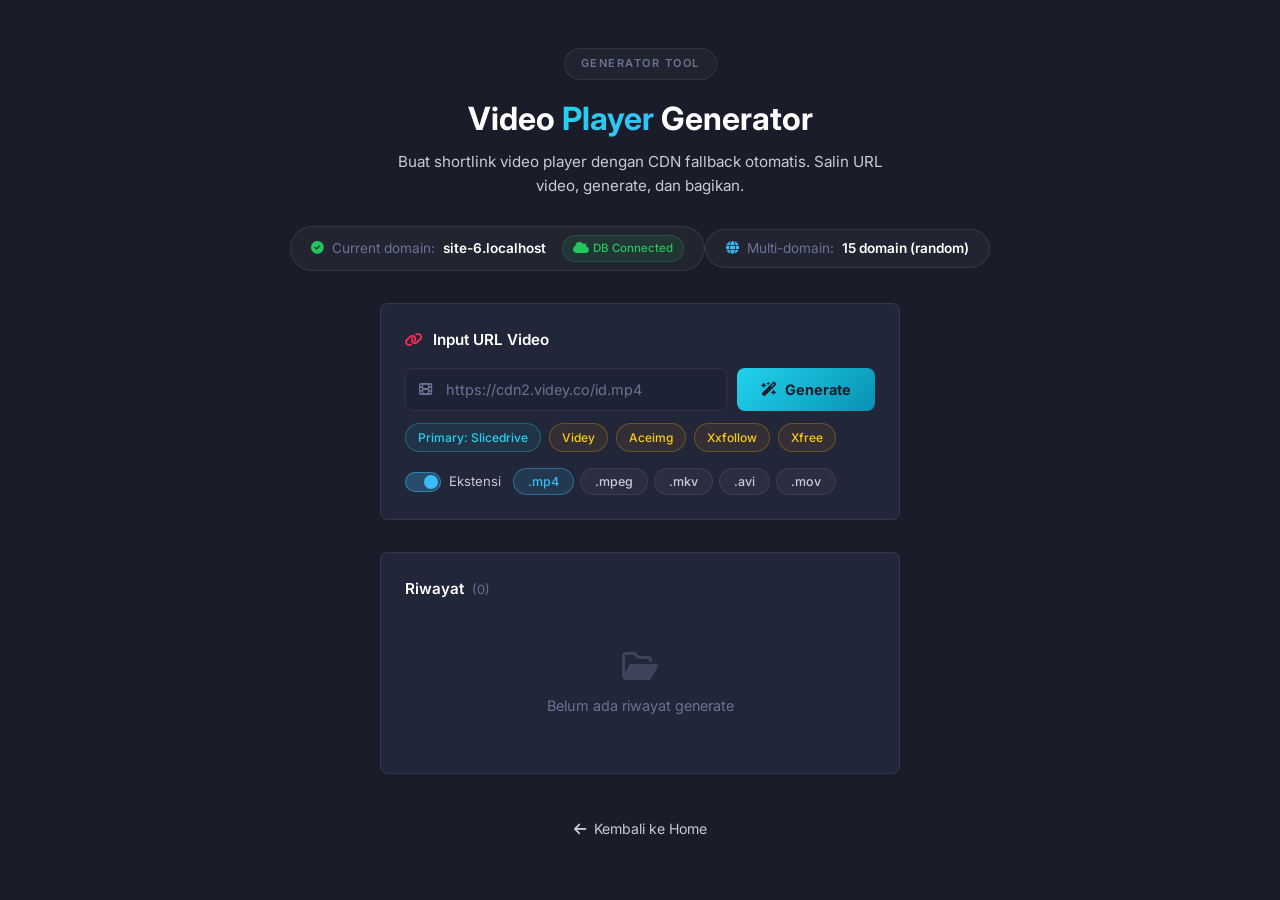
==== commit 4b47bfe7: "Update CSS and JS file versions in index.html" ====
--- a/g/index.html
+++ b/g/index.html
@@ -10,11 +10,11 @@
 <link rel="preconnect" href="https://fonts.gstatic.com" crossorigin>
 <link href="https://fonts.googleapis.com/css2?family=Inter:wght@400;500;600;700;800&display=swap" rel="stylesheet">
 <link rel="stylesheet" href="https://cdnjs.cloudflare.com/ajax/libs/font-awesome/6.5.1/css/all.min.css">
-<link rel="stylesheet" href="/css/style.css?v=22">
+<link rel="stylesheet" href="/css/style.css?v=25">
 </head>
 <body>
 <div id="app"></div>
 <div id="toast"></div>
-<script type="module" src="/js/app.js?v=22"></script>
+<script type="module" src="/js/app.js?v=25"></script>
 </body>
-</html>+</html>
--- a/css/style.css
+++ b/css/style.css
@@ -100,27 +100,42 @@
 /* ═══════════════════════════════════════════════════════════════════════════   TOAST   ═══════════════════════════════════════════════════════════════ */
 .toast {
   position: fixed;
-  bottom: 100px;
+  top: 24px;
   left: 50%;
-  transform: translateX(-50%) translateY(20px);
+  transform: translateX(-50%) translateY(-20px);
   background: rgba(34, 211, 238, 0.15);
   backdrop-filter: blur(20px);
   -webkit-backdrop-filter: blur(20px);
   color: #fff;
-  padding: 10px 24px;
-  border-radius: 100px;
-  font-size: 0.85rem;
+  padding: 12px 28px;
+  border-radius: 12px;
+  font-size: 0.9rem;
   font-weight: 500;
   opacity: 0;
   pointer-events: none;
-  transition: all 0.3s var(--ease);
+  transition: all 0.35s var(--ease);
   z-index: 10000;
   white-space: nowrap;
   border: 1px solid rgba(34, 211, 238, 0.2);
+  max-width: 90vw;
+  box-shadow: 0 8px 32px rgba(0,0,0,0.4);
 }
 .toast.show {
   opacity: 1;
   transform: translateX(-50%) translateY(0);
+}
+.toast .err {
+  color: #f87171;
+  margin-right: 8px;
+}
+.toast.err-toast {
+  background: rgba(239, 68, 68, 0.18);
+  border-color: rgba(239, 68, 68, 0.4);
+  box-shadow: 0 8px 32px rgba(239, 68, 68, 0.15);
+}
+.toast .ok {
+  color: #22d3ee;
+  margin-right: 8px;
 }
 
 /* ═══════════════════════════════════════════════════════════════════════════   STREAMING FEED — LAYOUT   ═══════════════════════════════════════════════════ */
@@ -921,6 +936,13 @@
   padding: 4px 12px;
   border-radius: 100px;
   border: 1px solid;
+  cursor: pointer;
+  transition: opacity 0.2s, transform 0.15s;
+  user-select: none;
+}
+.gen-cdn-tag:hover {
+  opacity: 0.8;
+  transform: translateY(-1px);
 }
 .gen-cdn-tag.primary {
   color: var(--accent);
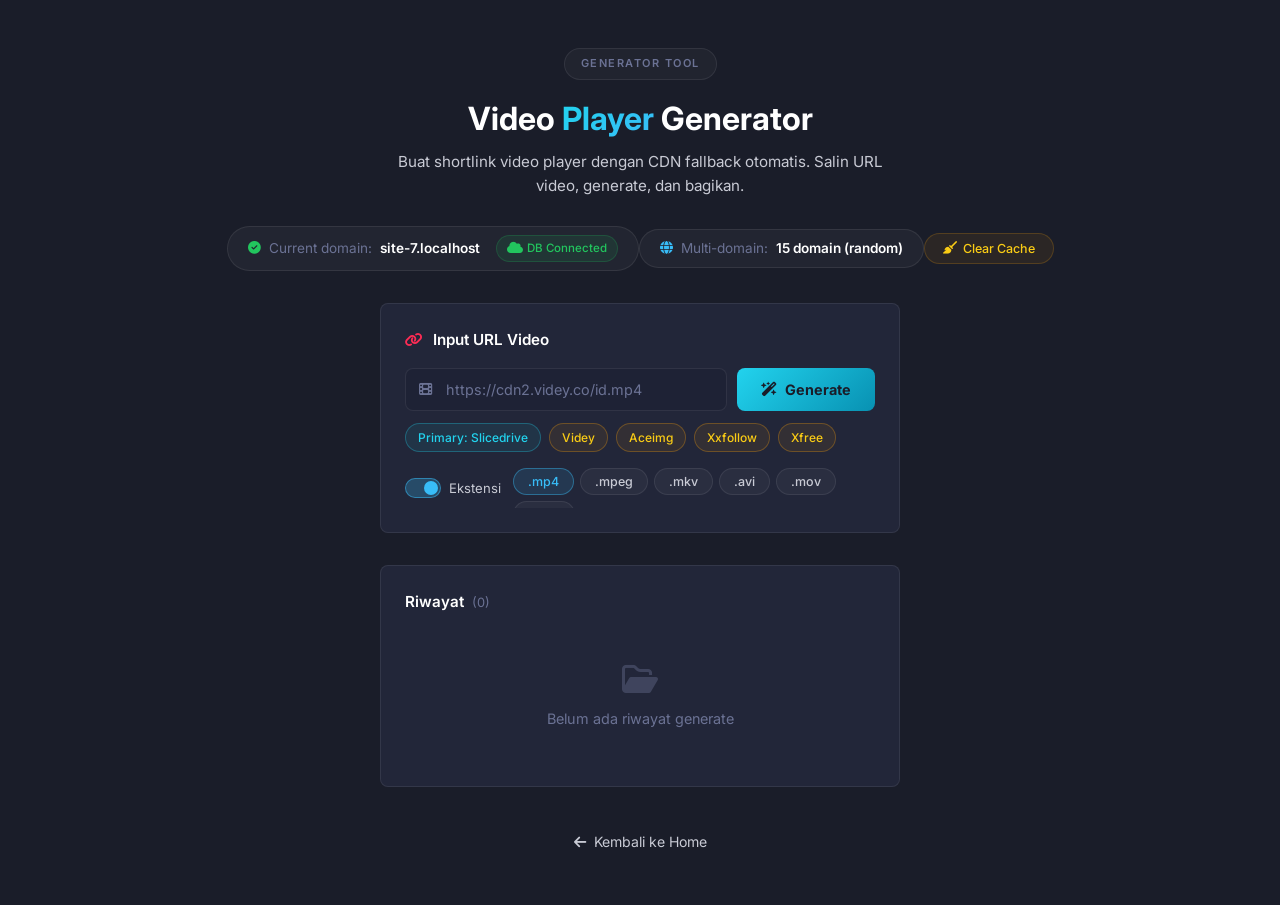
==== commit 0ad7147e: "Add files via upload" ====
--- a/g/index.html
+++ b/g/index.html
@@ -17,4 +17,4 @@
 <div id="toast"></div>
 <script type="module" src="/js/app.js?v=25"></script>
 </body>
-</html>
+</html>
--- a/css/style.css
+++ b/css/style.css
@@ -800,6 +800,24 @@
   color: var(--text);
   font-weight: 600;
 }
+.btn-clear-cache {
+  display: inline-flex;
+  align-items: center;
+  gap: 6px;
+  margin-top: 10px;
+  padding: 7px 18px;
+  border-radius: 100px;
+  font-size: 0.78rem;
+  font-weight: 500;
+  color: var(--yellow);
+  background: rgba(245, 158, 11, 0.08);
+  border: 1px solid rgba(245, 158, 11, 0.2);
+  transition: all 0.2s;
+}
+.btn-clear-cache:hover {
+  background: rgba(245, 158, 11, 0.15);
+  border-color: rgba(245, 158, 11, 0.35);
+}
 .gen-db-badge {
   display: inline-flex;
   align-items: center;
